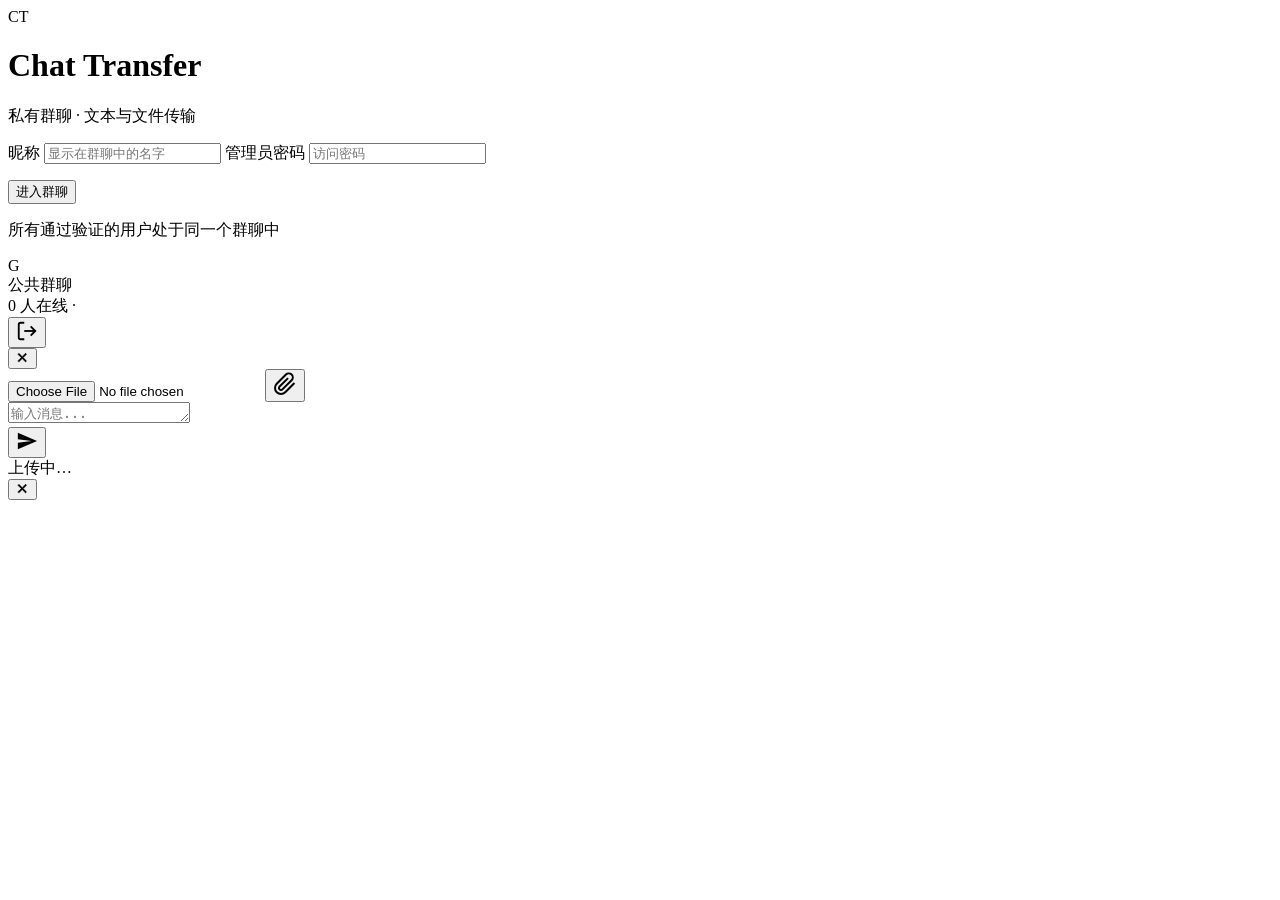
==== static/index.html @ d964d914 "Add Chat Transfer: private group chat and file sharing in Rust. Axum WebSocket chat with password ga" ====
<!DOCTYPE html>
<html lang="zh-CN">
<head>
  <meta charset="UTF-8" />
  <meta name="viewport" content="width=device-width, initial-scale=1, maximum-scale=1, user-scalable=no" />
  <meta name="theme-color" content="#17212b" />
  <title>Chat Transfer</title>
  <link rel="stylesheet" href="/assets/app.css" />
  <link rel="icon" href="data:image/svg+xml,%3Csvg xmlns='http://www.w3.org/2000/svg' viewBox='0 0 64 64'%3E%3Ccircle cx='32' cy='32' r='30' fill='%232AABEE'/%3E%3Cpath d='M18 34l10 6 18-16-22 22-8-6z' fill='white'/%3E%3C/svg%3E" />
</head>
<body>
  <!-- Login -->
  <div id="login-view" class="view login-view">
    <div class="login-card">
      <div class="login-logo">
        <div class="logo-circle">CT</div>
        <h1>Chat Transfer</h1>
        <p class="muted">私有群聊 · 文本与文件传输</p>
      </div>
      <form id="login-form" autocomplete="off">
        <label class="field">
          <span>昵称</span>
          <input id="nickname" type="text" maxlength="24" placeholder="显示在群聊中的名字" required />
        </label>
        <label class="field">
          <span>管理员密码</span>
          <input id="password" type="password" maxlength="256" placeholder="访问密码" required />
        </label>
        <p id="login-error" class="error hidden"></p>
        <button type="submit" class="btn primary block" id="login-btn">进入群聊</button>
      </form>
      <p class="login-hint muted">所有通过验证的用户处于同一个群聊中</p>
    </div>
  </div>

  <!-- Chat -->
  <div id="chat-view" class="view chat-view hidden">
    <header class="chat-header">
      <div class="header-avatar">G</div>
      <div class="header-info">
        <div class="header-title">公共群聊</div>
        <div class="header-sub"><span id="online-count">0</span> 人在线 · <span id="my-name"></span></div>
      </div>
      <button id="logout-btn" class="icon-btn" title="退出" aria-label="退出">
        <svg width="22" height="22" viewBox="0 0 24 24" fill="none" stroke="currentColor" stroke-width="2">
          <path d="M9 21H5a2 2 0 0 1-2-2V5a2 2 0 0 1 2-2h4"/>
          <polyline points="16 17 21 12 16 7"/>
          <line x1="21" y1="12" x2="9" y2="12"/>
        </svg>
      </button>
    </header>

    <main id="messages" class="messages" aria-live="polite"></main>

    <div id="preview-bar" class="preview-bar hidden">
      <div id="preview-label" class="preview-label"></div>
      <button type="button" id="preview-cancel" class="icon-btn" aria-label="取消">✕</button>
    </div>

    <footer class="composer">
      <input type="file" id="file-input" class="hidden" />
      <button type="button" id="attach-btn" class="icon-btn attach" title="发送文件" aria-label="发送文件">
        <svg width="24" height="24" viewBox="0 0 24 24" fill="none" stroke="currentColor" stroke-width="2">
          <path d="M21.44 11.05l-9.19 9.19a6 6 0 0 1-8.49-8.49l9.19-9.19a4 4 0 0 1 5.66 5.66l-9.2 9.19a2 2 0 0 1-2.83-2.83l8.49-8.48"/>
        </svg>
      </button>
      <div class="composer-input-wrap">
        <textarea id="message-input" rows="1" placeholder="输入消息..." maxlength="4000"></textarea>
      </div>
      <button type="button" id="send-btn" class="send-btn" title="发送" aria-label="发送">
        <svg width="22" height="22" viewBox="0 0 24 24" fill="currentColor">
          <path d="M2.01 21L23 12 2.01 3 2 10l15 2-15 2z"/>
        </svg>
      </button>
    </footer>

    <div id="upload-progress" class="upload-progress hidden">
      <div class="upload-progress-bar" id="upload-bar"></div>
      <span id="upload-text">上传中…</span>
    </div>
  </div>

  <!-- Lightbox for image/video -->
  <div id="lightbox" class="lightbox hidden" role="dialog" aria-modal="true">
    <button type="button" class="lightbox-close" id="lightbox-close" aria-label="关闭">✕</button>
    <div id="lightbox-body" class="lightbox-body"></div>
  </div>

  <script src="/assets/app.js" defer></script>
</body>
</html>
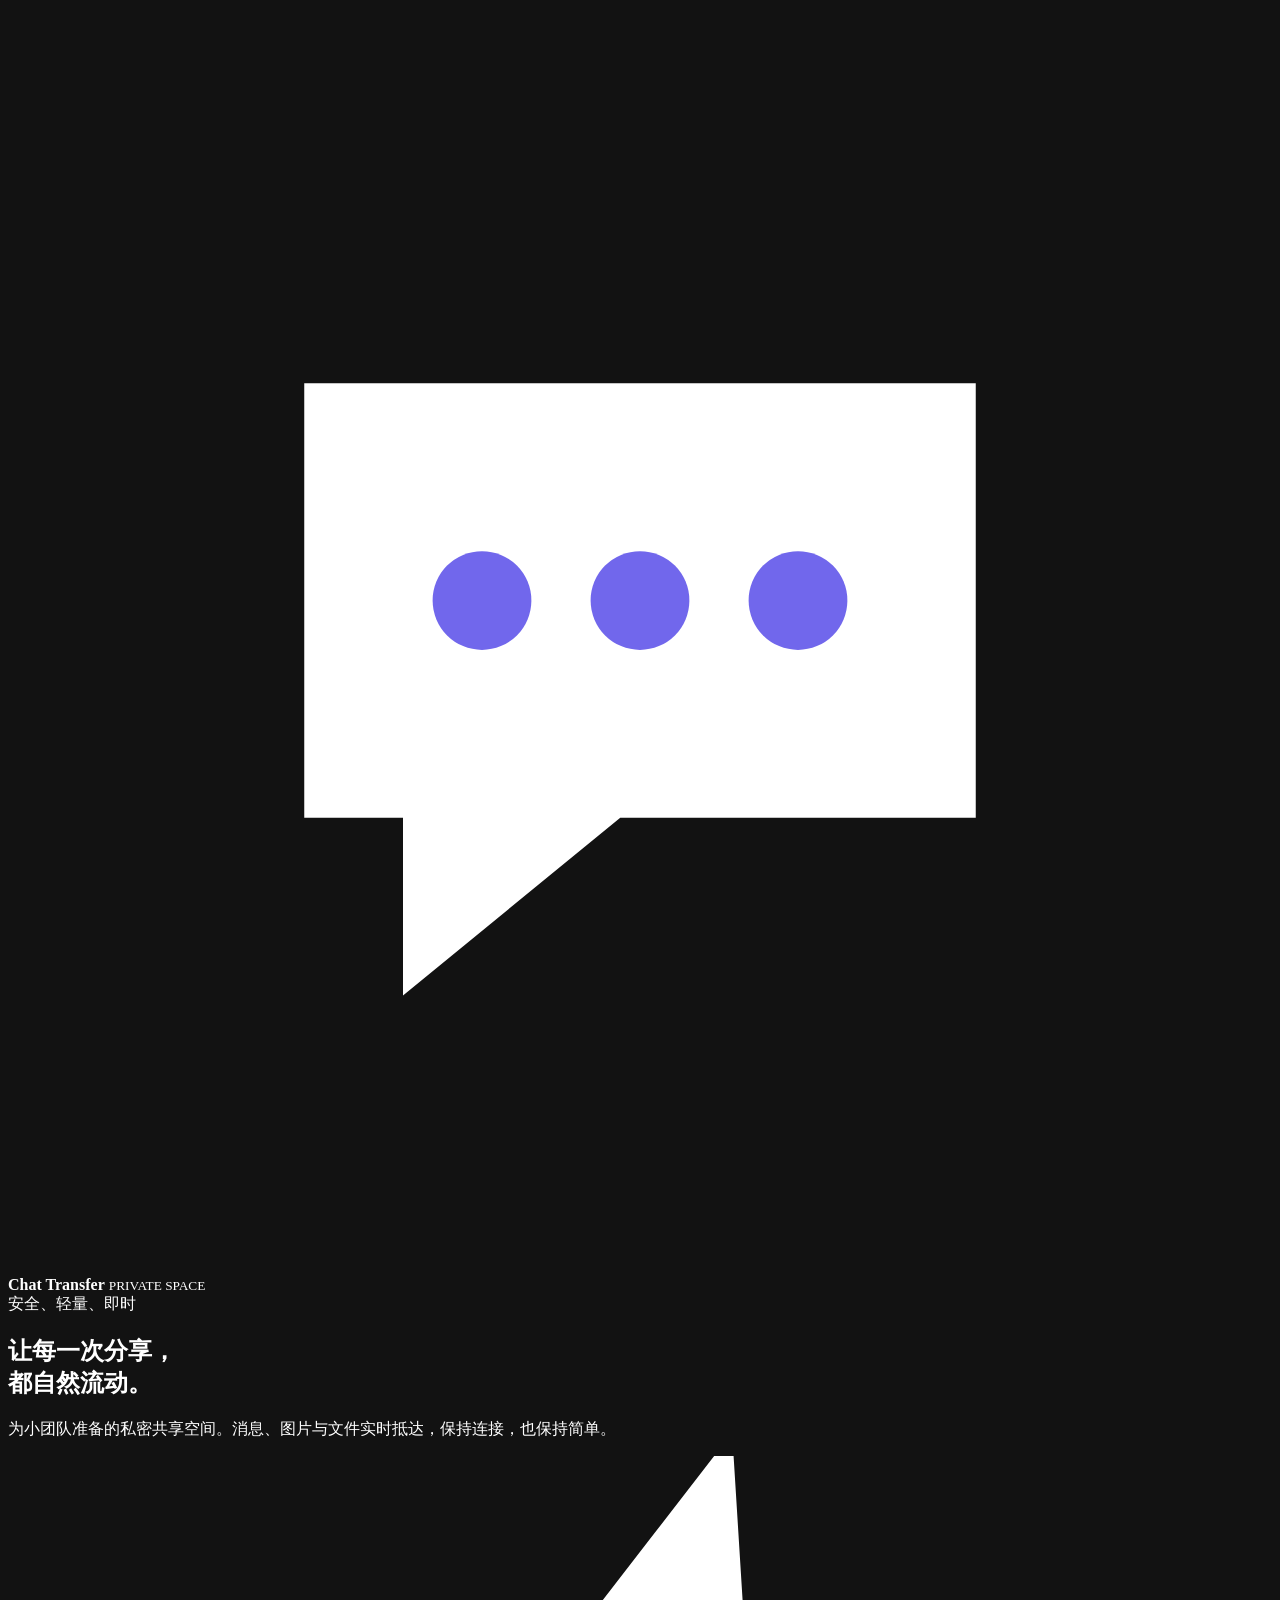
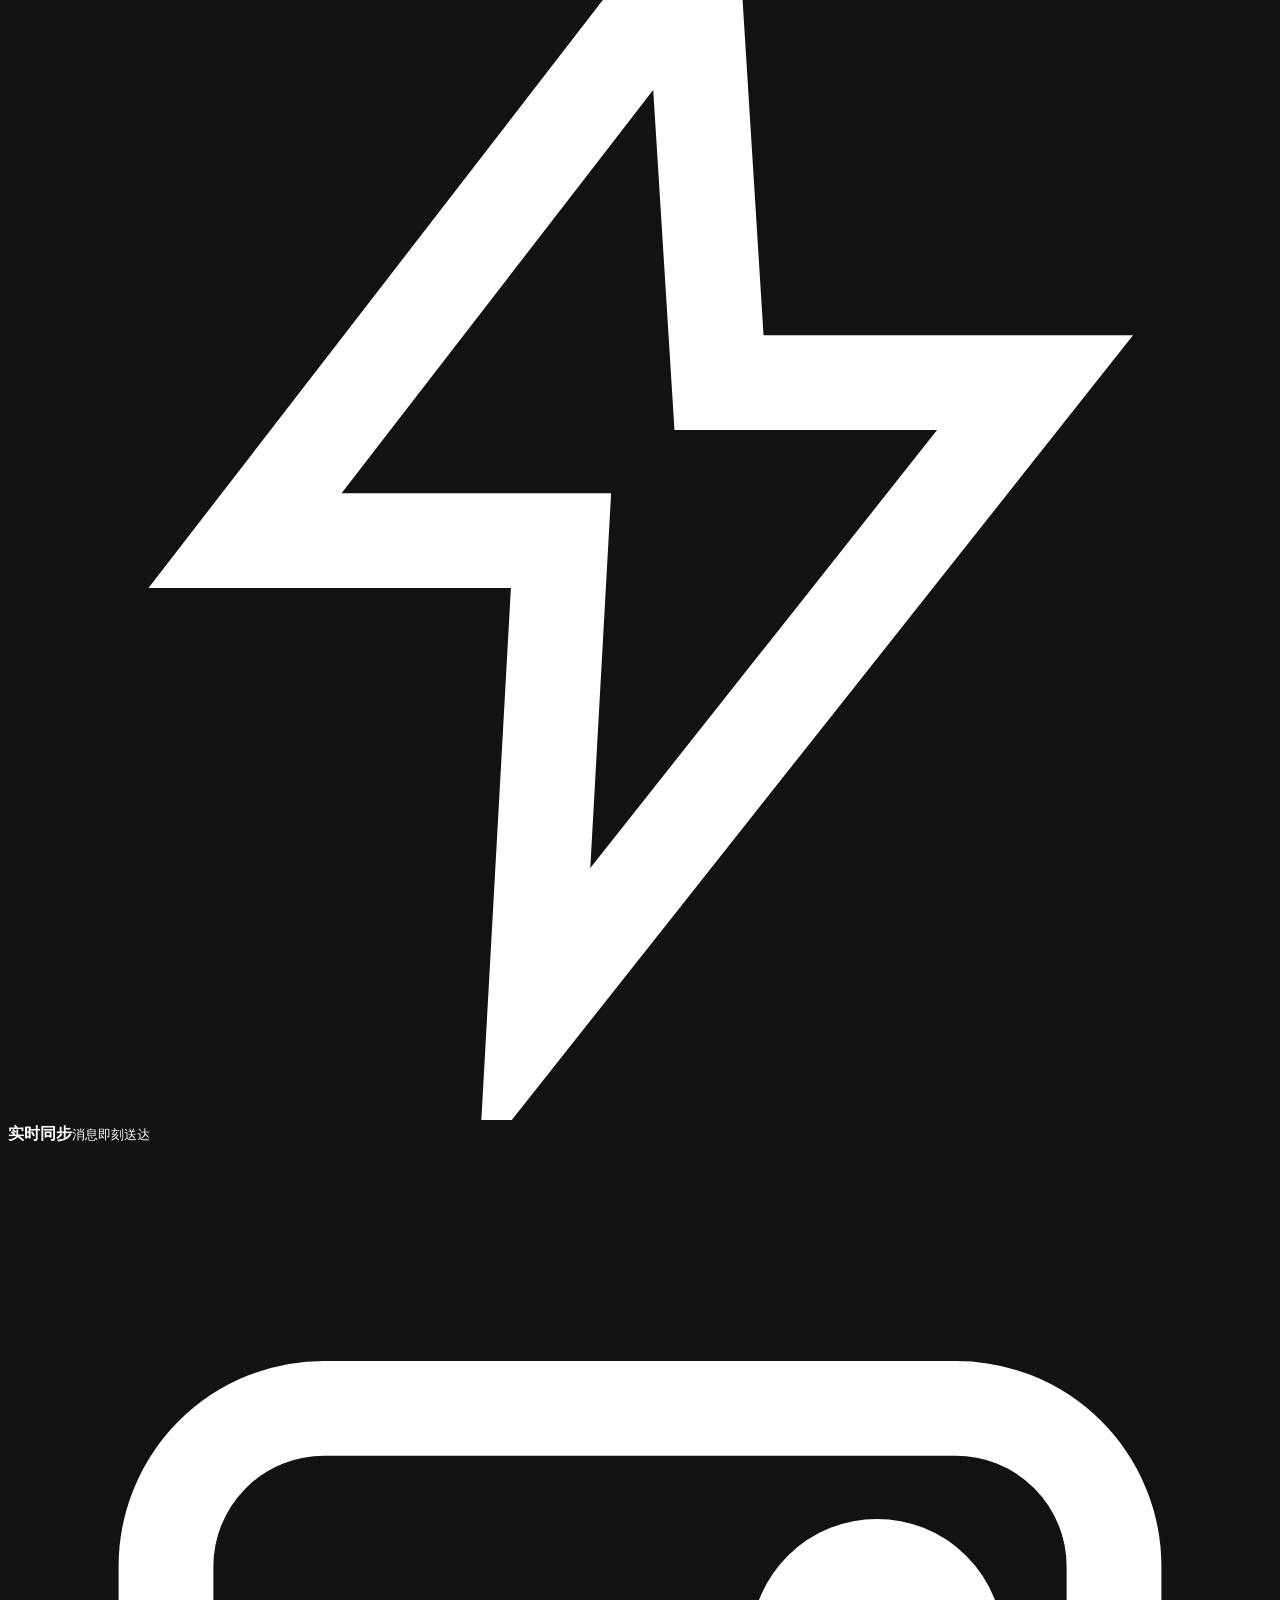
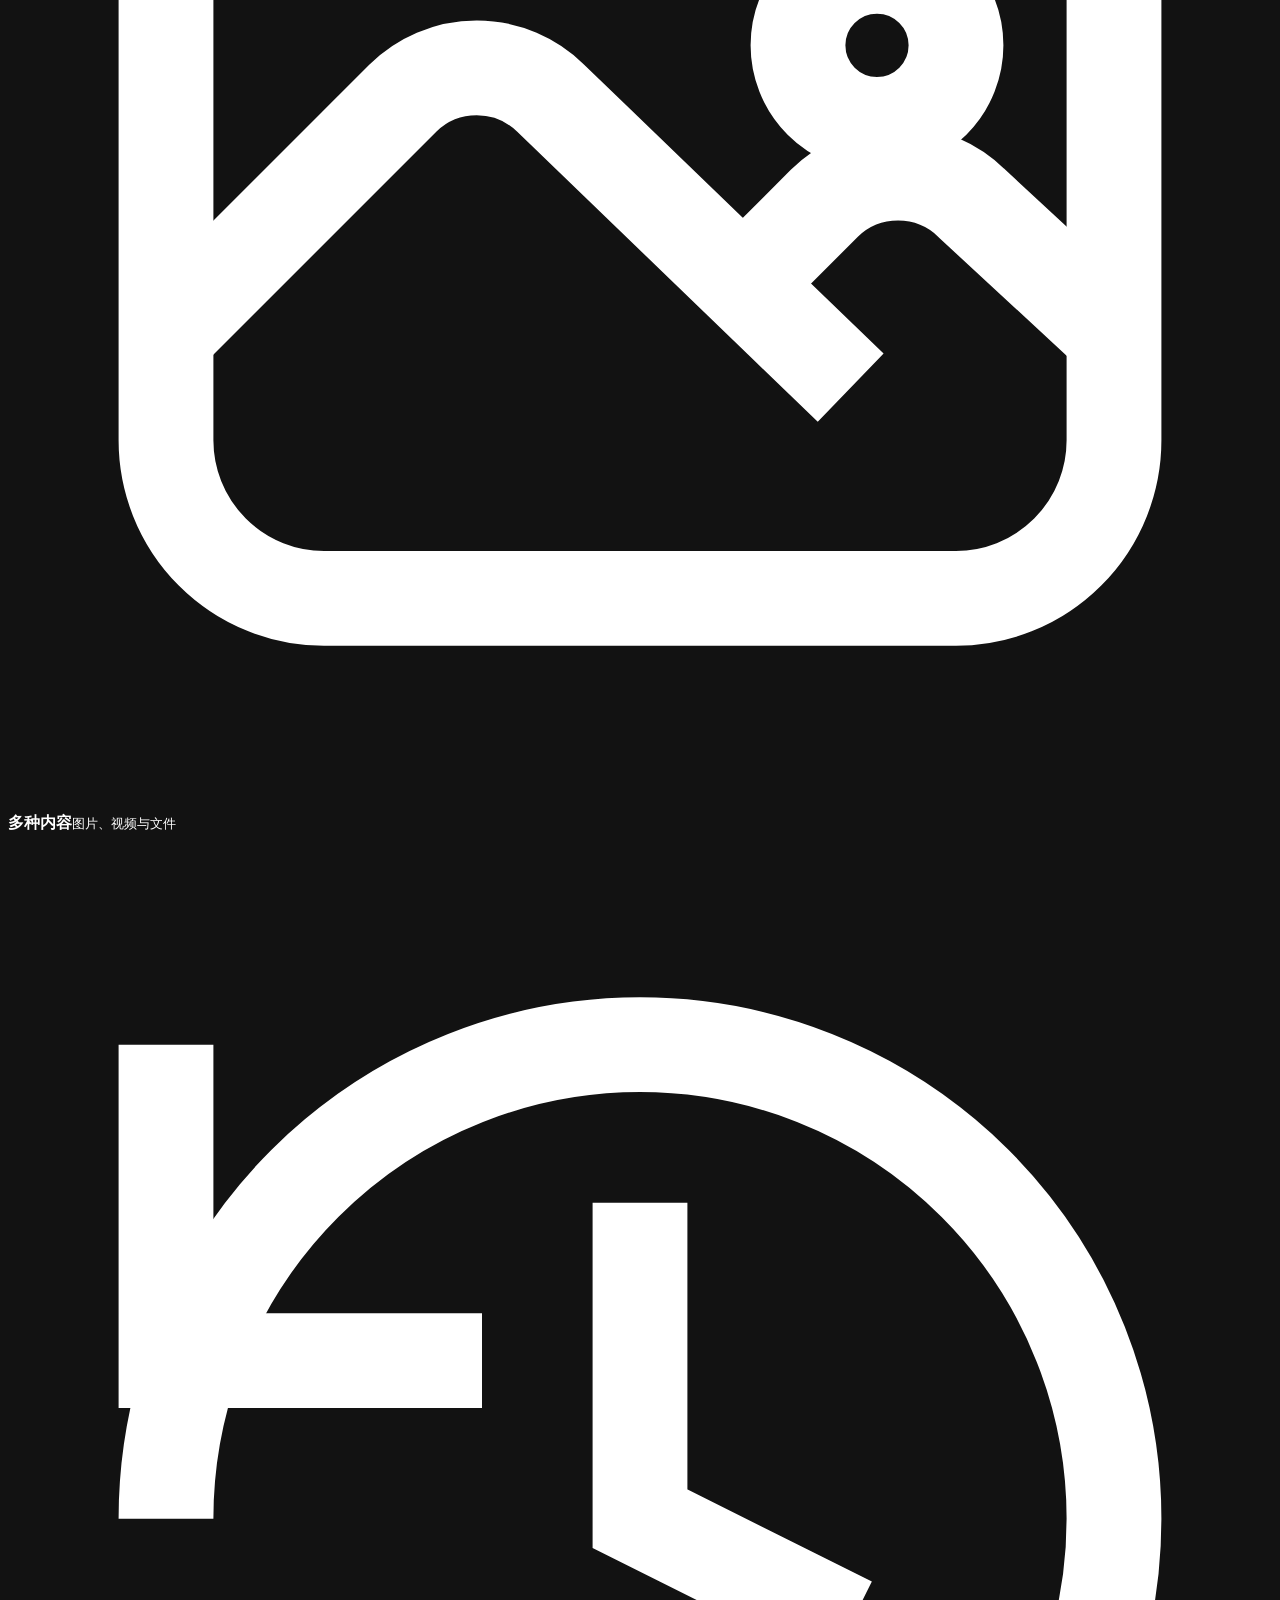
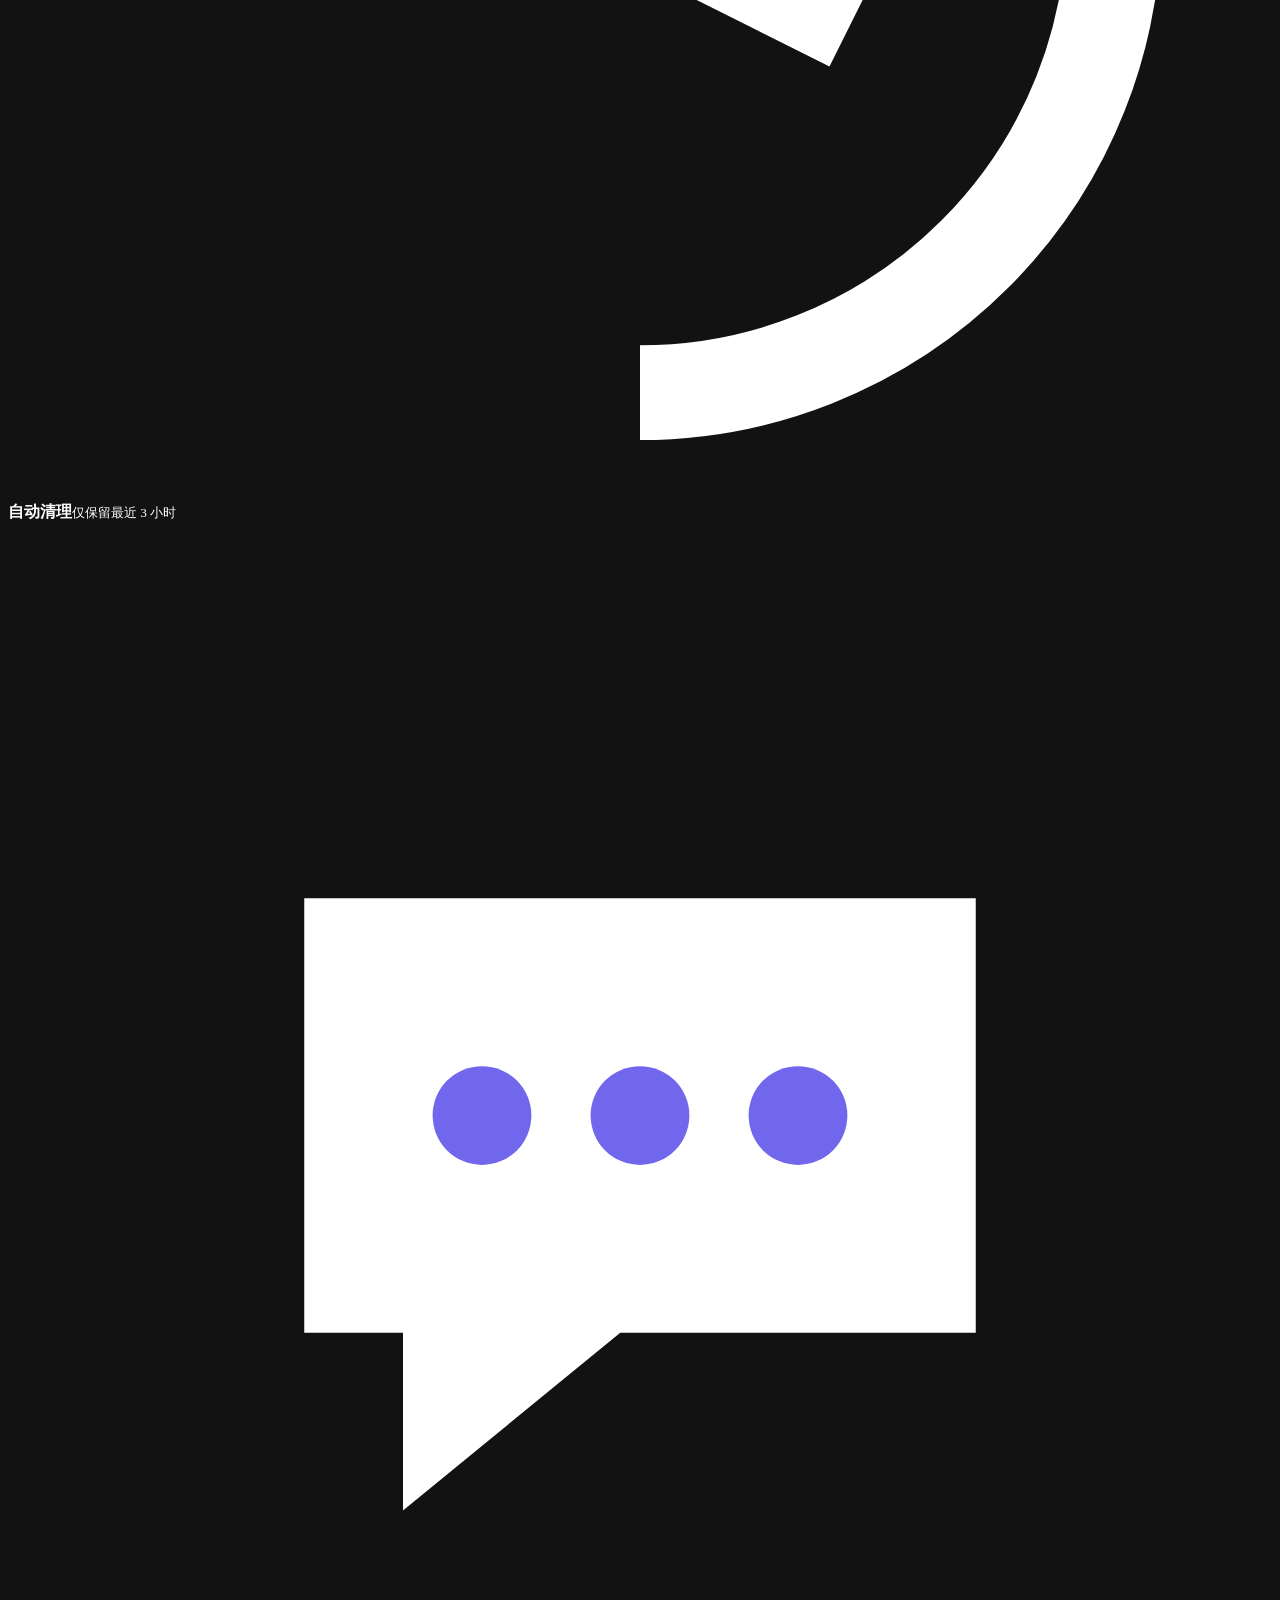
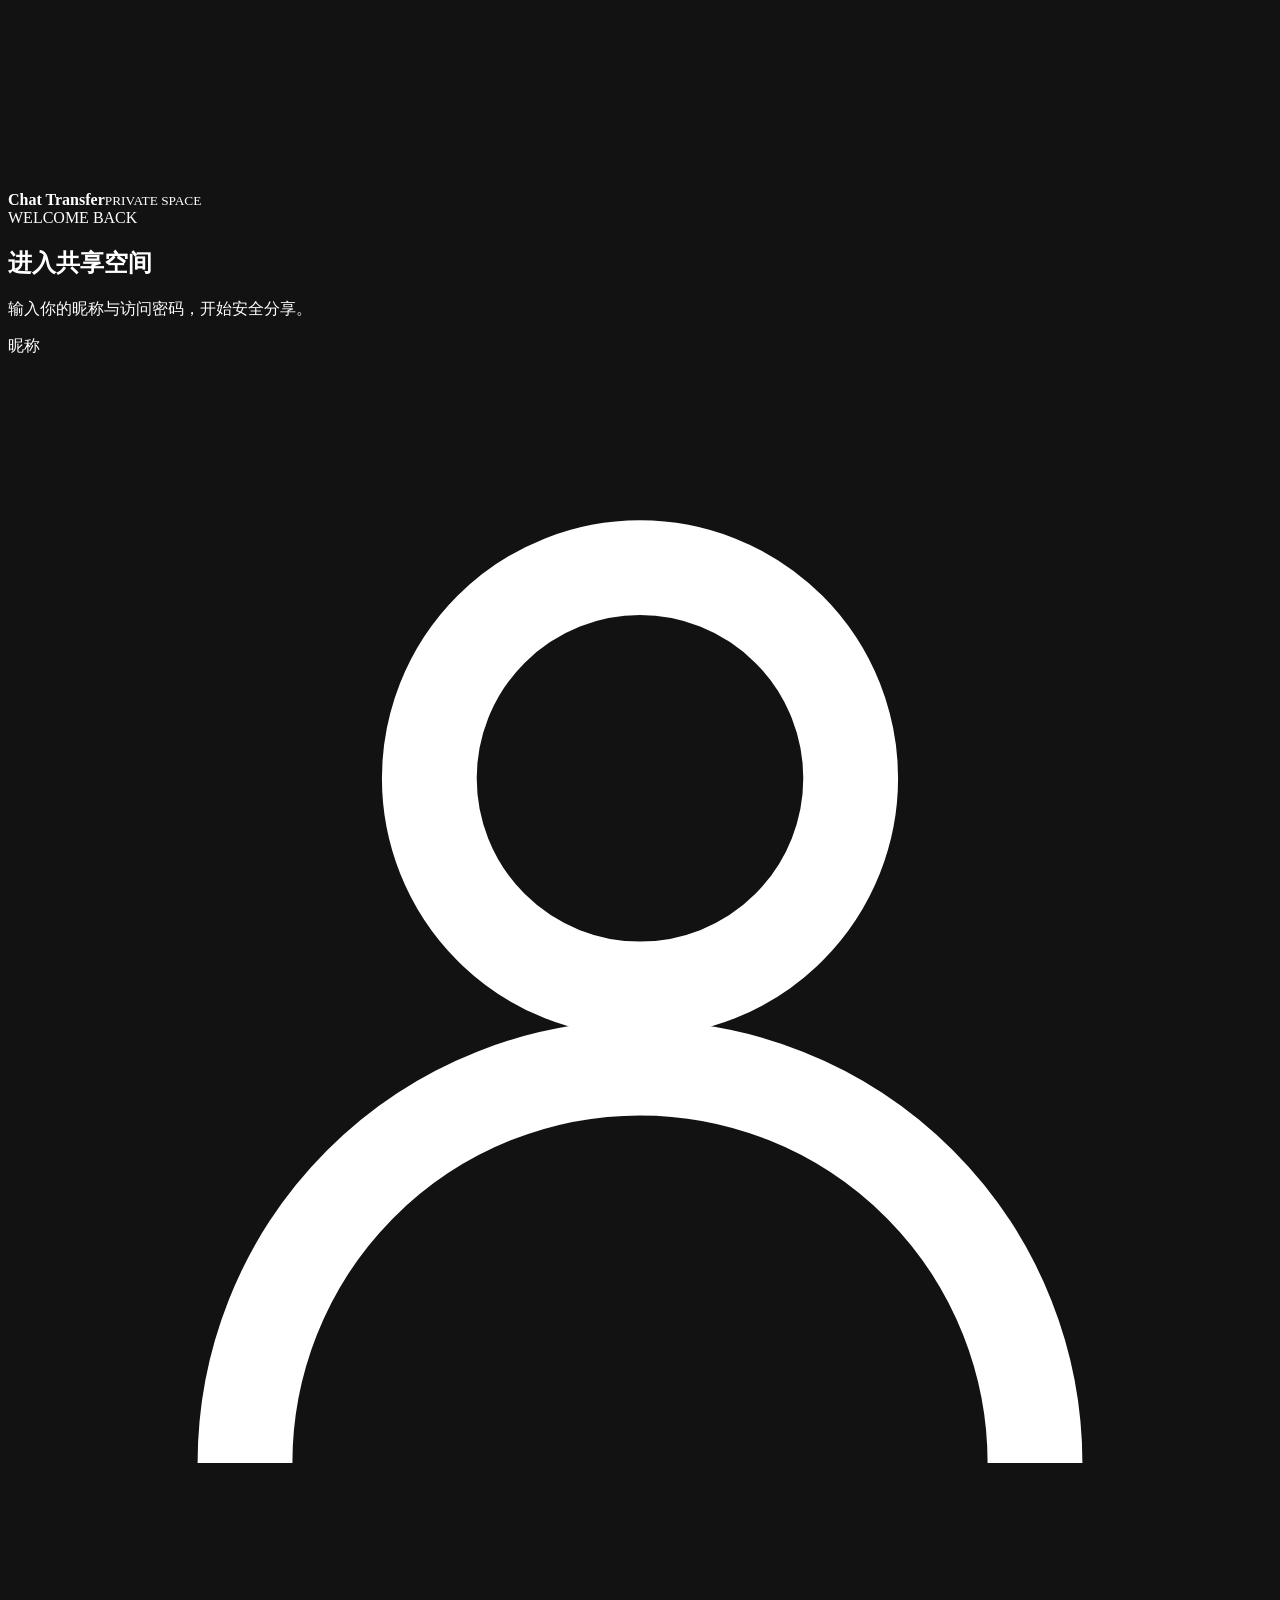
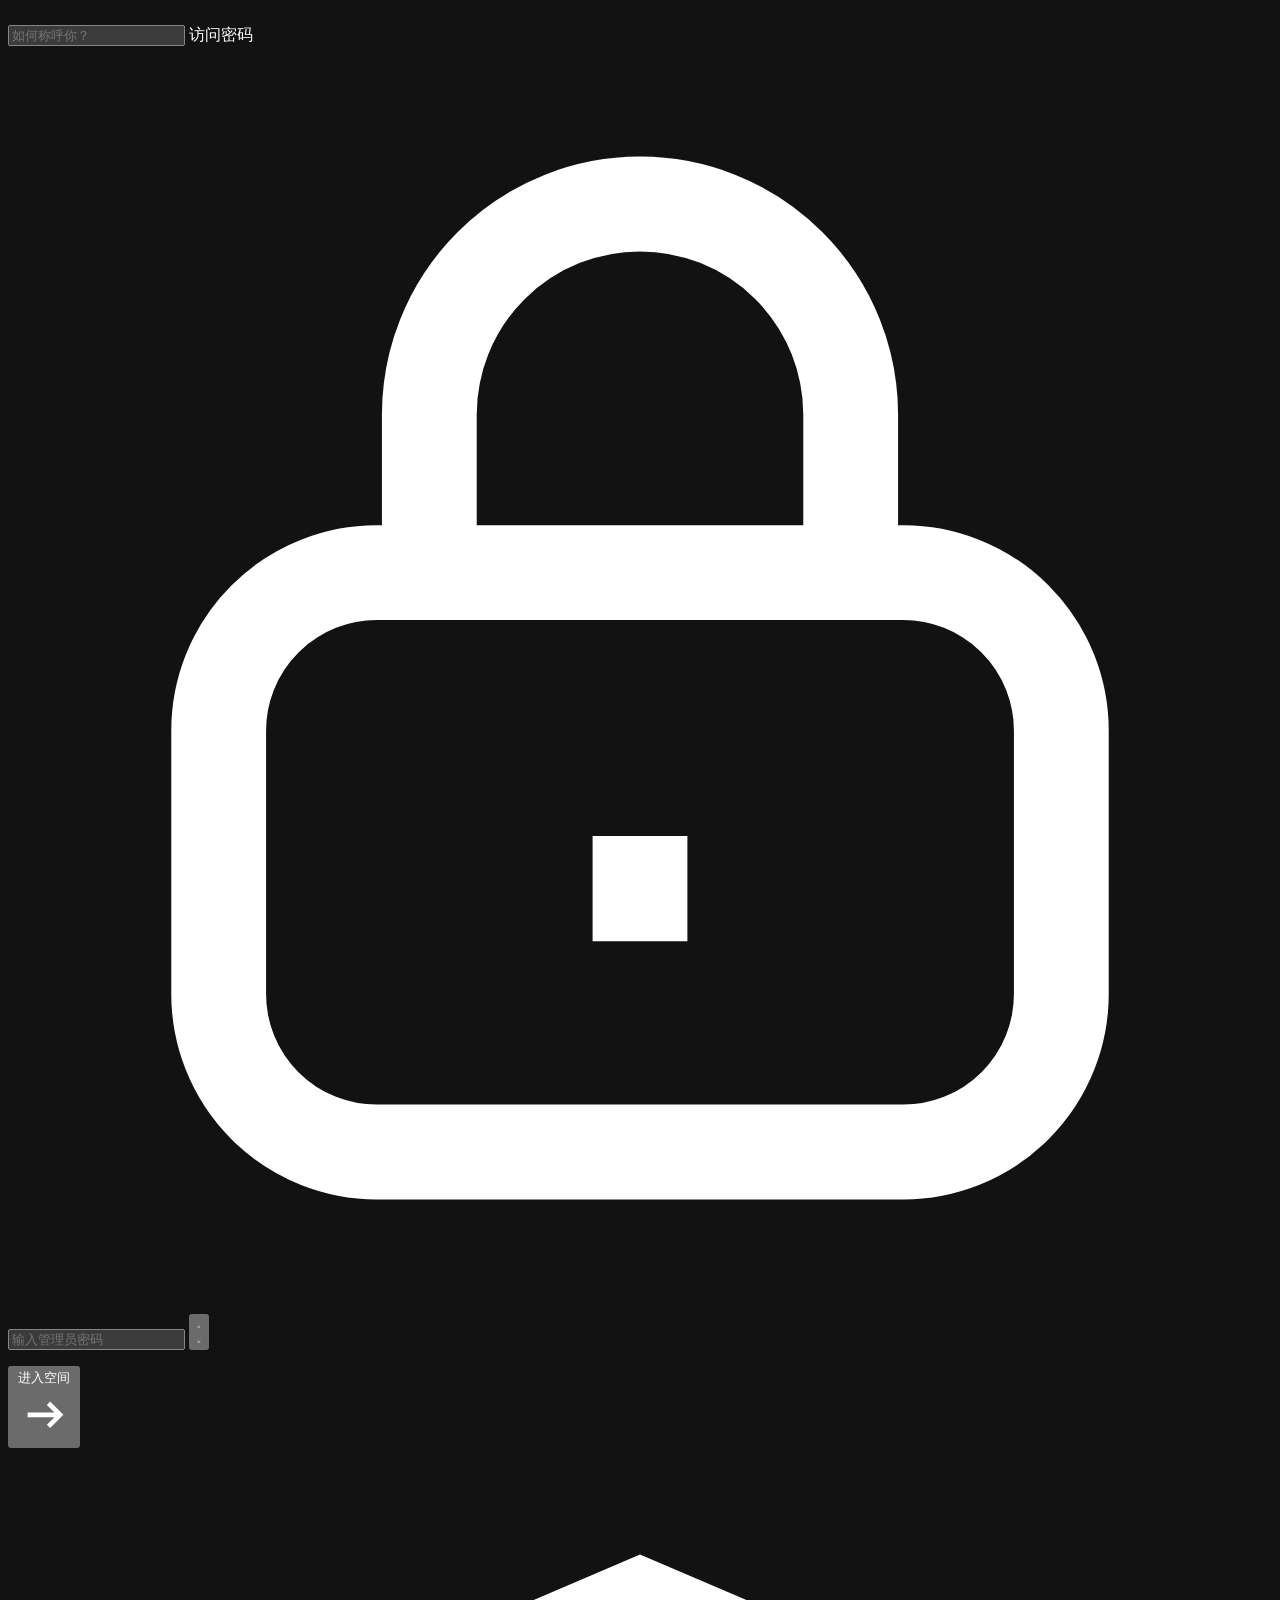
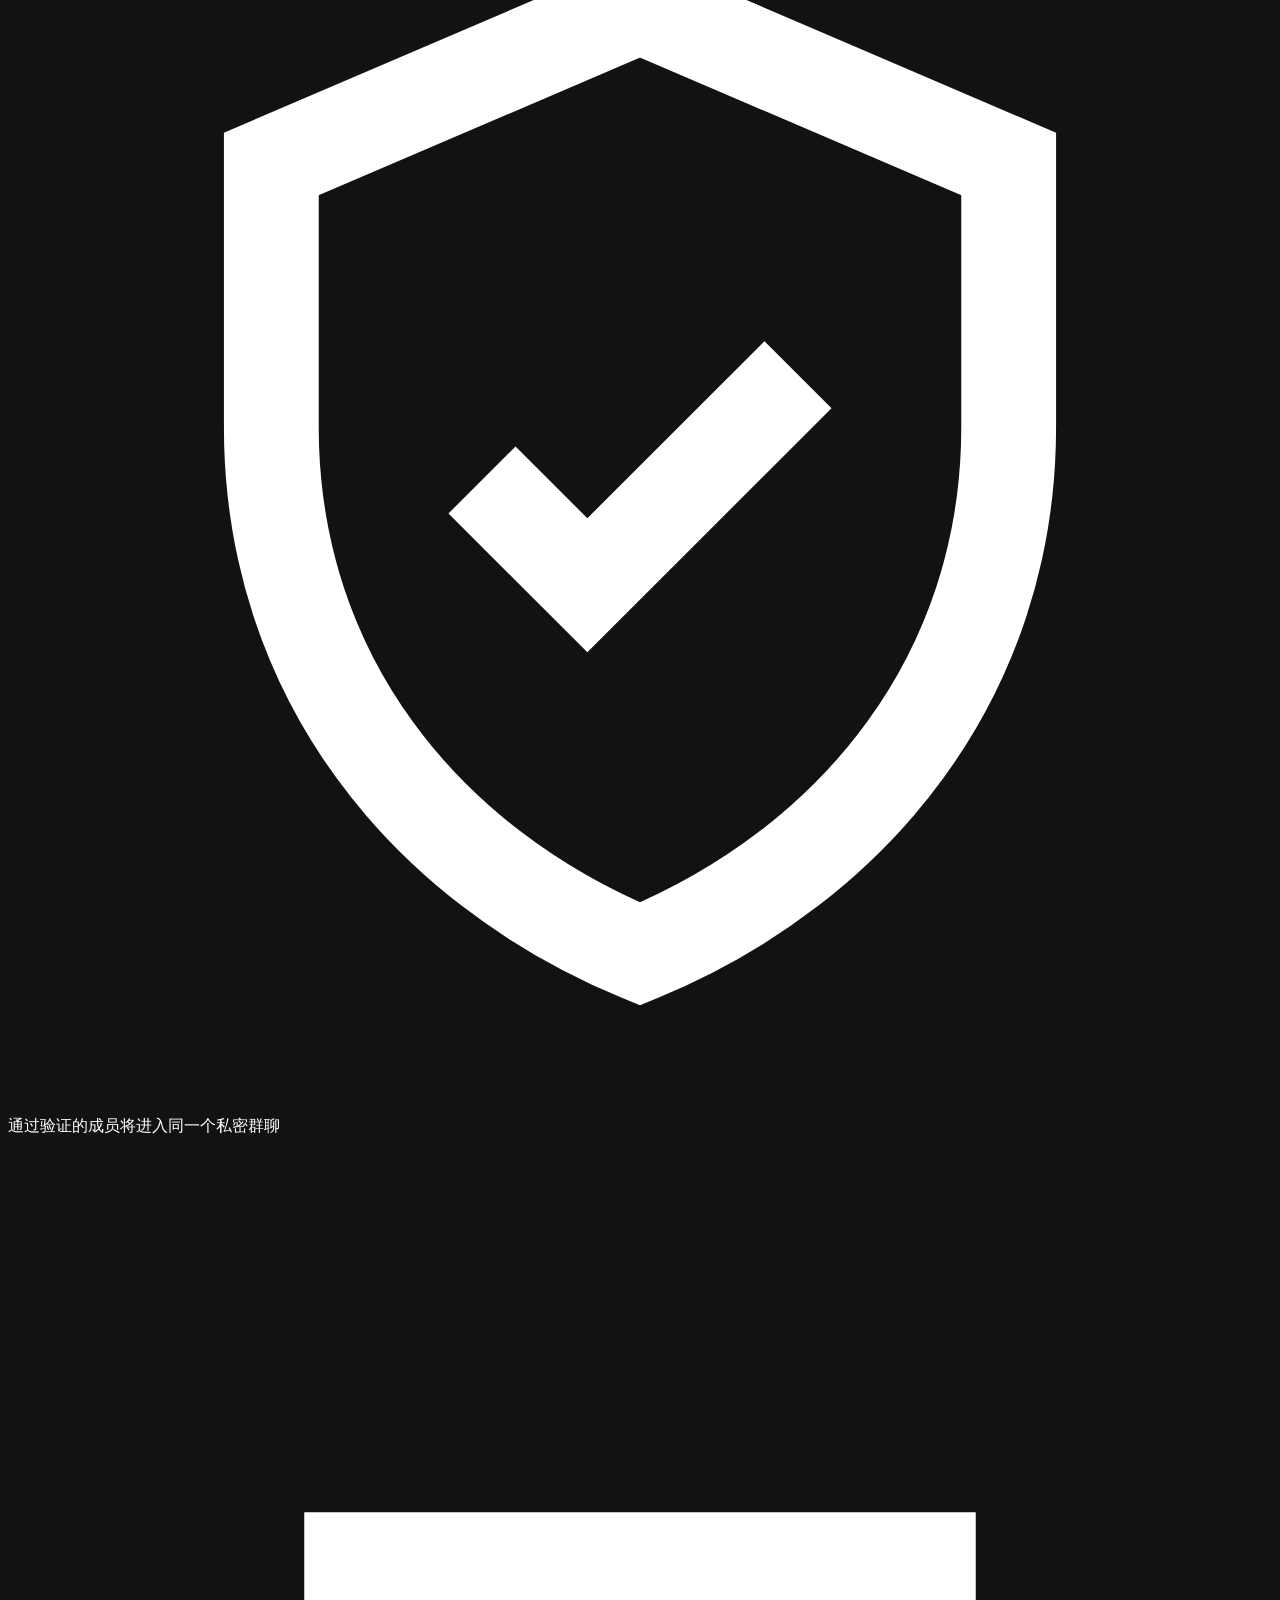
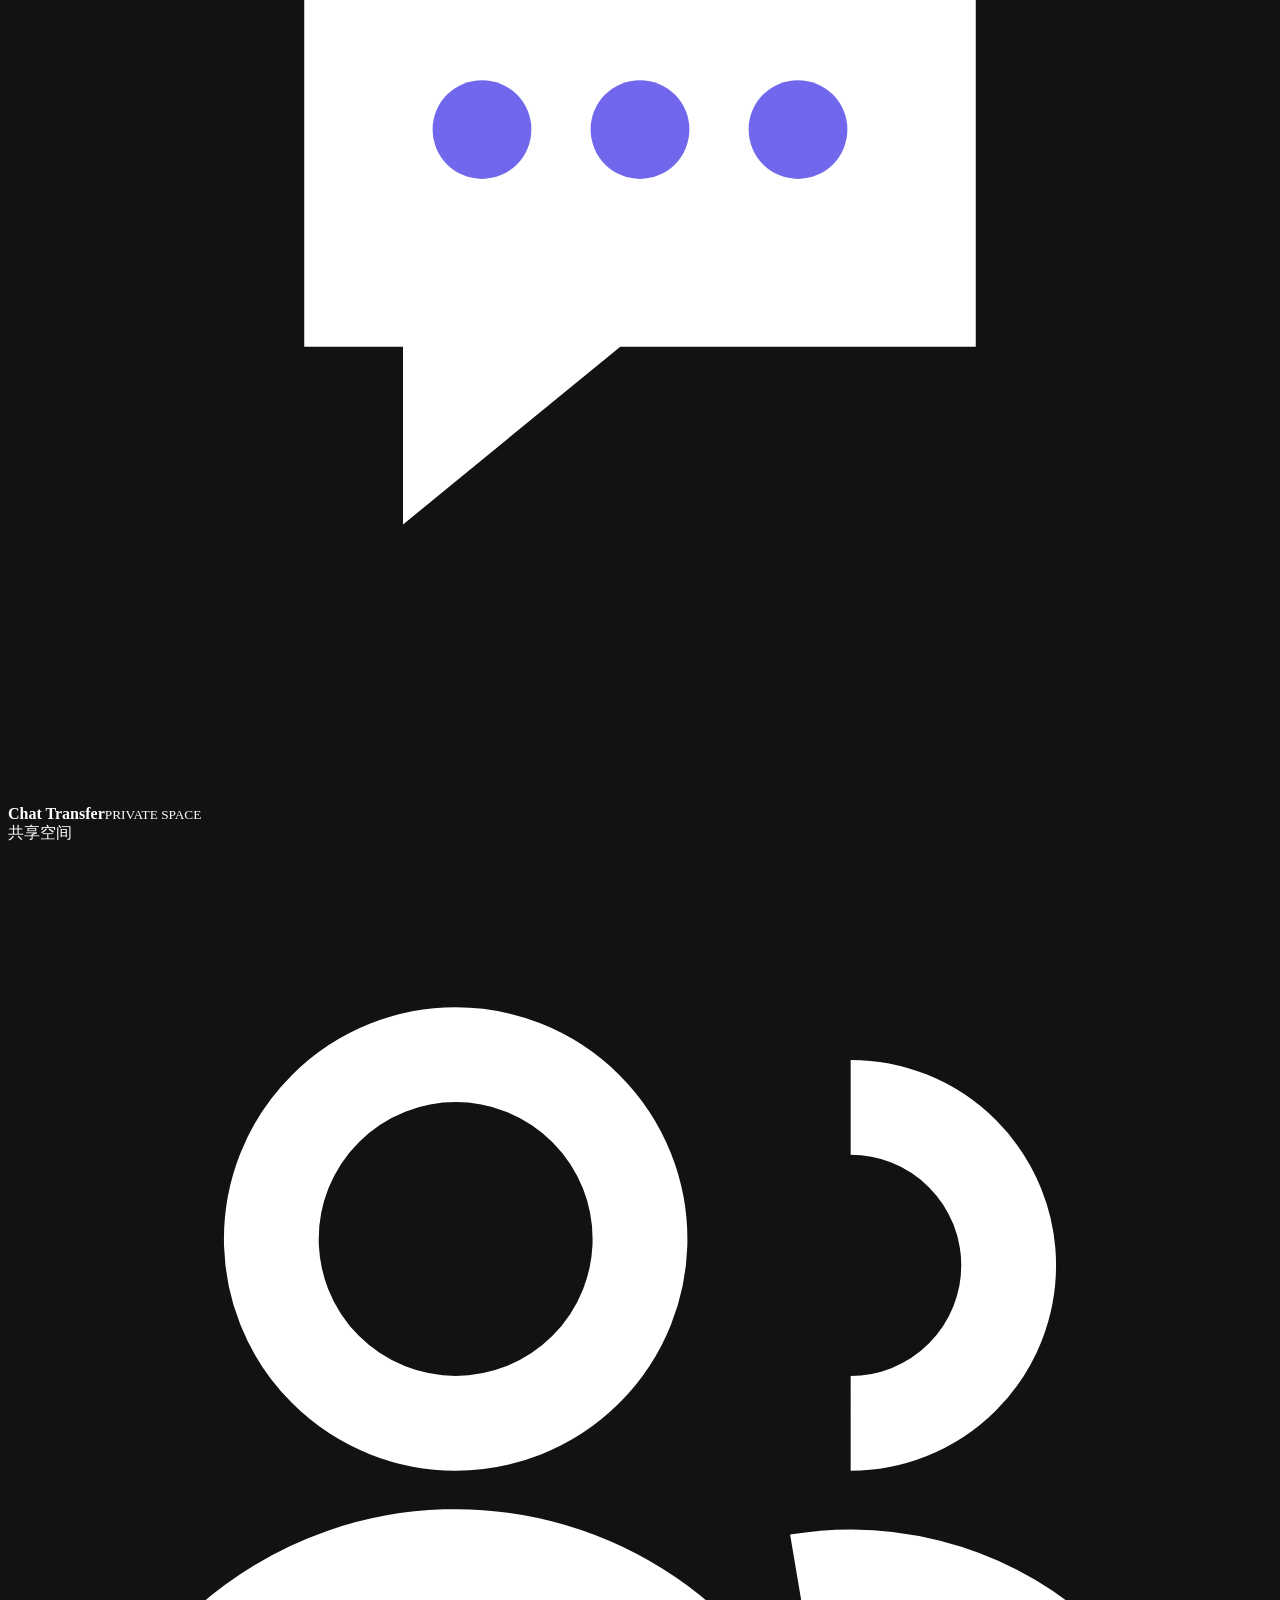
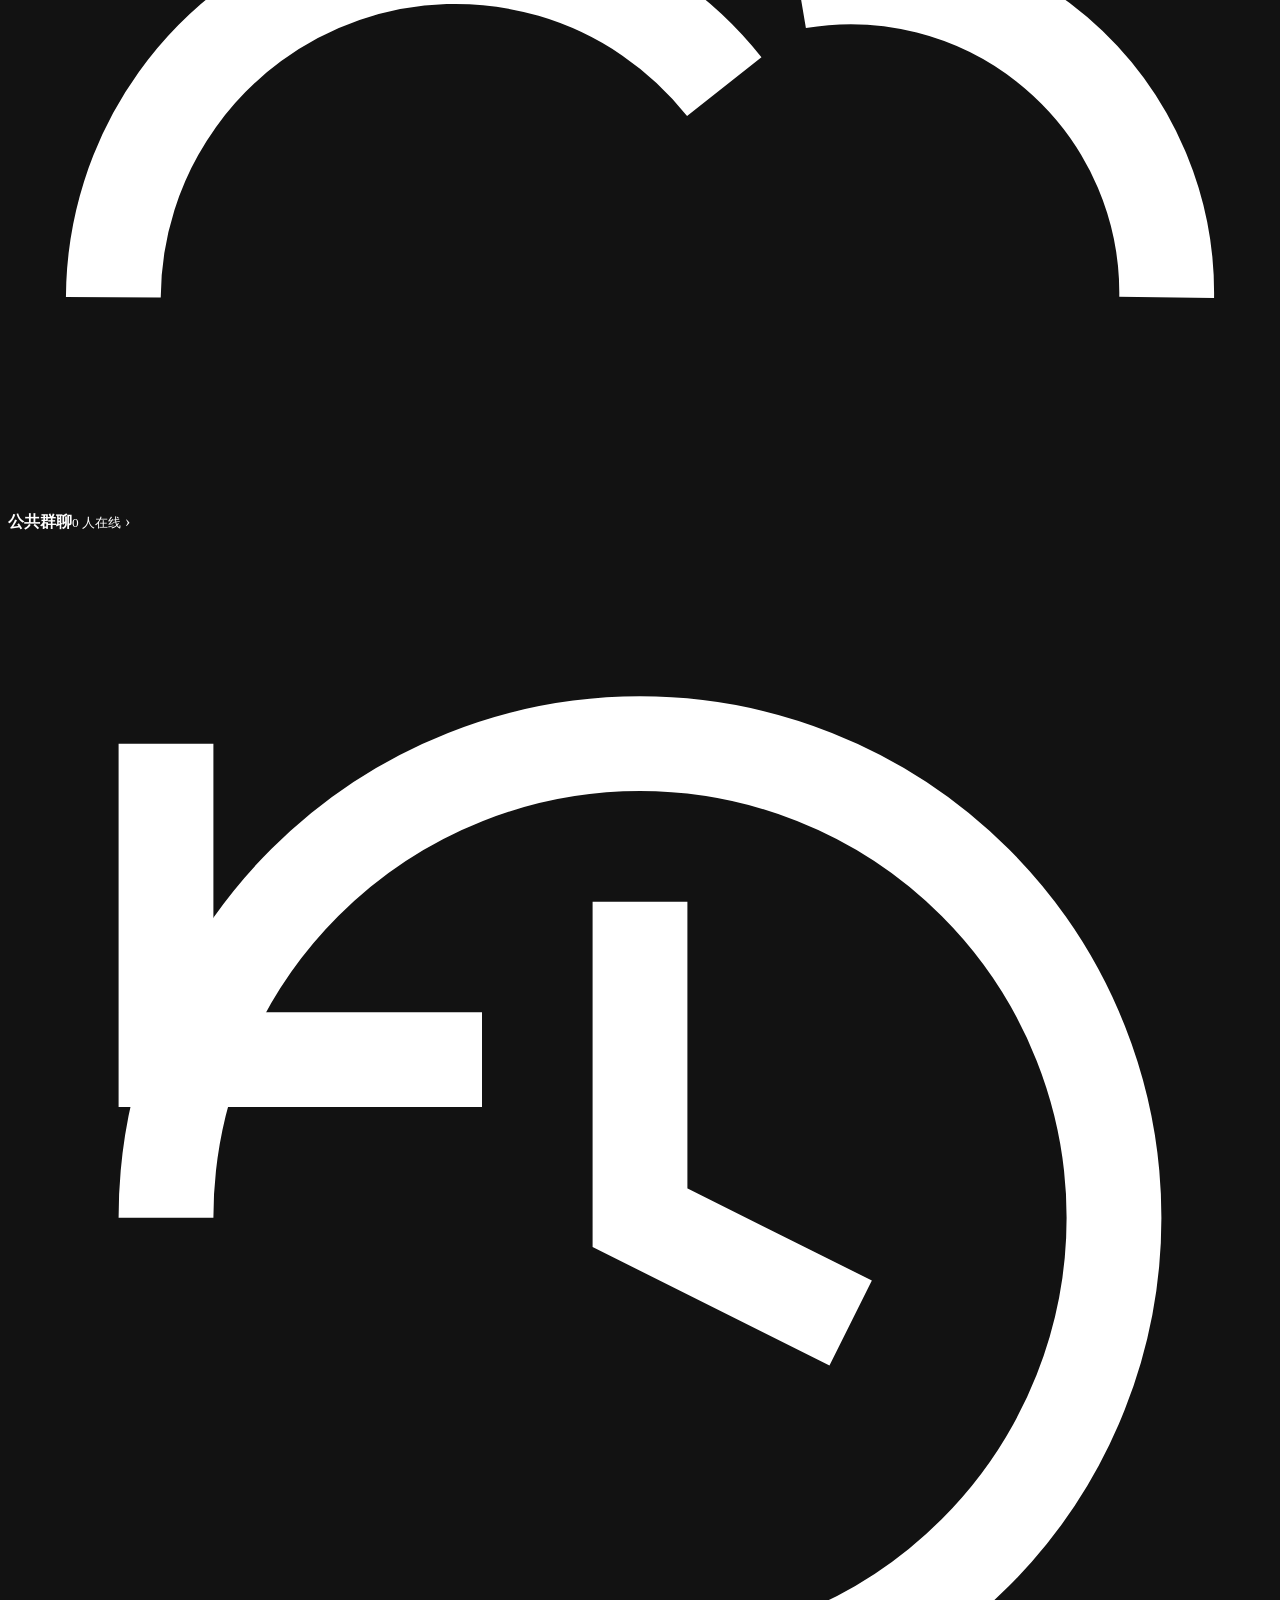
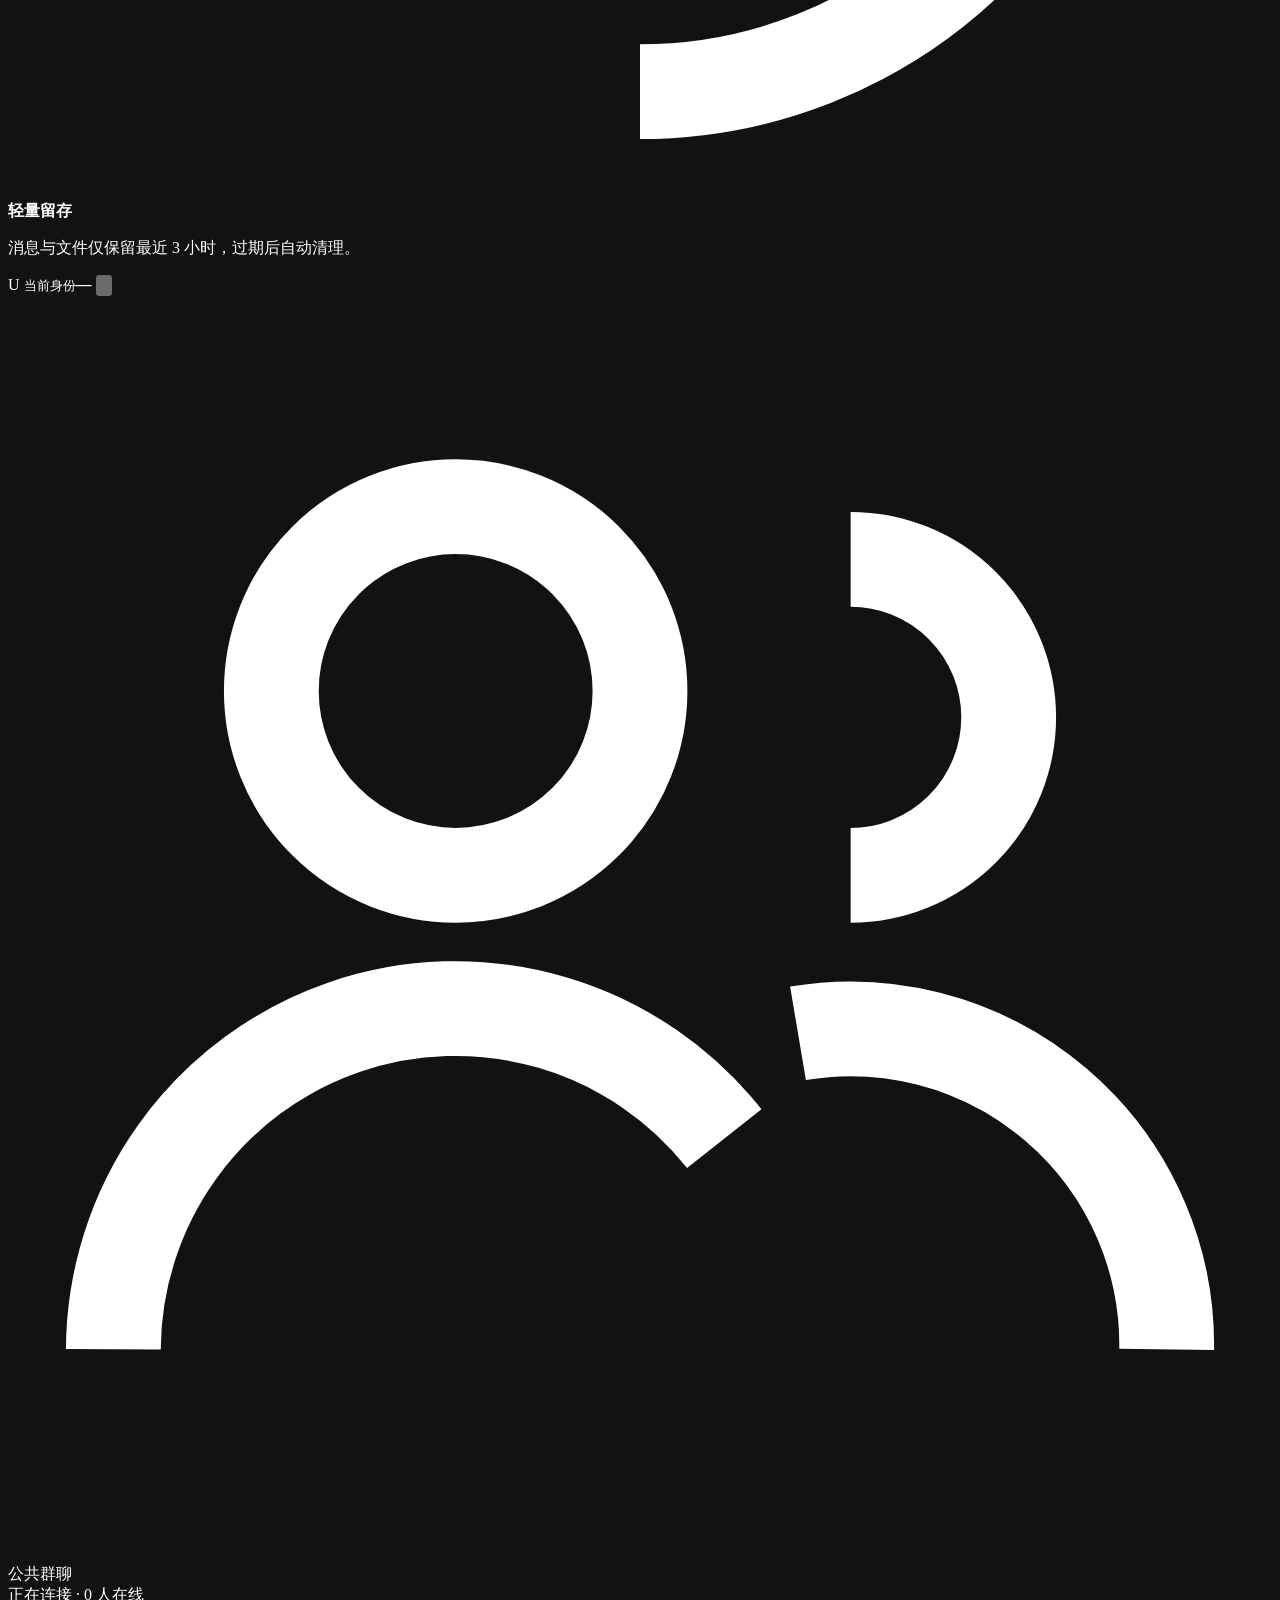
==== commit 11569081: "fix: UI优化" ====
--- a/static/index.html
+++ b/static/index.html
@@ -2,89 +2,312 @@
 <html lang="zh-CN">
 <head>
   <meta charset="UTF-8" />
-  <meta name="viewport" content="width=device-width, initial-scale=1, maximum-scale=1, user-scalable=no" />
-  <meta name="theme-color" content="#17212b" />
-  <title>Chat Transfer</title>
+  <meta name="viewport" content="width=device-width, initial-scale=1, viewport-fit=cover" />
+  <meta name="theme-color" content="#080c14" />
+  <meta name="color-scheme" content="dark" />
+  <title>Chat Transfer · 私密共享空间</title>
   <link rel="stylesheet" href="/assets/app.css" />
-  <link rel="icon" href="data:image/svg+xml,%3Csvg xmlns='http://www.w3.org/2000/svg' viewBox='0 0 64 64'%3E%3Ccircle cx='32' cy='32' r='30' fill='%232AABEE'/%3E%3Cpath d='M18 34l10 6 18-16-22 22-8-6z' fill='white'/%3E%3C/svg%3E" />
+  <link rel="icon" href="data:image/svg+xml,%3Csvg xmlns='http://www.w3.org/2000/svg' viewBox='0 0 64 64'%3E%3Cdefs%3E%3ClinearGradient id='g' x1='0' y1='0' x2='1' y2='1'%3E%3Cstop stop-color='%238b7cff'/%3E%3Cstop offset='1' stop-color='%2347c8ff'/%3E%3C/linearGradient%3E%3C/defs%3E%3Crect x='4' y='4' width='56' height='56' rx='18' fill='url(%23g)'/%3E%3Cpath d='M19 22h26v16H31l-8 7v-7h-4z' fill='white' fill-opacity='.96'/%3E%3C/svg%3E" />
 </head>
 <body>
+  <div class="ambient" aria-hidden="true">
+    <span class="ambient-orb orb-one"></span>
+    <span class="ambient-orb orb-two"></span>
+    <span class="ambient-orb orb-three"></span>
+    <span class="ambient-grid"></span>
+  </div>
+
   <!-- Login -->
   <div id="login-view" class="view login-view">
-    <div class="login-card">
-      <div class="login-logo">
-        <div class="logo-circle">CT</div>
-        <h1>Chat Transfer</h1>
-        <p class="muted">私有群聊 · 文本与文件传输</p>
-      </div>
-      <form id="login-form" autocomplete="off">
-        <label class="field">
-          <span>昵称</span>
-          <input id="nickname" type="text" maxlength="24" placeholder="显示在群聊中的名字" required />
-        </label>
-        <label class="field">
-          <span>管理员密码</span>
-          <input id="password" type="password" maxlength="256" placeholder="访问密码" required />
-        </label>
-        <p id="login-error" class="error hidden"></p>
-        <button type="submit" class="btn primary block" id="login-btn">进入群聊</button>
-      </form>
-      <p class="login-hint muted">所有通过验证的用户处于同一个群聊中</p>
+    <main class="login-shell">
+      <section class="login-story" aria-label="产品介绍">
+        <div class="brand brand-large">
+          <span class="brand-mark" aria-hidden="true">
+            <svg viewBox="0 0 32 32" fill="none">
+              <path d="M7.5 9.5h17v11h-9l-5.5 4.5v-4.5H7.5v-11Z" fill="currentColor" />
+              <circle cx="12" cy="15" r="1.25" fill="#7167ec" />
+              <circle cx="16" cy="15" r="1.25" fill="#7167ec" />
+              <circle cx="20" cy="15" r="1.25" fill="#7167ec" />
+            </svg>
+          </span>
+          <span class="brand-copy">
+            <strong>Chat Transfer</strong>
+            <small>PRIVATE SPACE</small>
+          </span>
+        </div>
+
+        <div class="story-copy">
+          <span class="eyebrow"><i></i> 安全、轻量、即时</span>
+          <h1>让每一次分享，<br /><span>都自然流动。</span></h1>
+          <p>为小团队准备的私密共享空间。消息、图片与文件实时抵达，保持连接，也保持简单。</p>
+        </div>
+
+        <div class="feature-grid" aria-label="核心特性">
+          <article class="feature-card">
+            <span class="feature-icon">
+              <svg viewBox="0 0 24 24" fill="none" stroke="currentColor" stroke-width="1.8" aria-hidden="true">
+                <path d="M13 2 4.5 13h6L10 22l9.5-12h-6L13 2Z" />
+              </svg>
+            </span>
+            <div><strong>实时同步</strong><small>消息即刻送达</small></div>
+          </article>
+          <article class="feature-card">
+            <span class="feature-icon">
+              <svg viewBox="0 0 24 24" fill="none" stroke="currentColor" stroke-width="1.8" aria-hidden="true">
+                <rect x="3" y="5" width="18" height="15" rx="3" />
+                <path d="m3 15 4.5-4.5a2 2 0 0 1 2.8 0L16 16m-2-2 1.5-1.5a2 2 0 0 1 2.8 0L21 15" />
+                <circle cx="16.5" cy="9.5" r="1.5" />
+              </svg>
+            </span>
+            <div><strong>多种内容</strong><small>图片、视频与文件</small></div>
+          </article>
+          <article class="feature-card">
+            <span class="feature-icon">
+              <svg viewBox="0 0 24 24" fill="none" stroke="currentColor" stroke-width="1.8" aria-hidden="true">
+                <path d="M12 22a9 9 0 1 0-9-9" />
+                <path d="M3 4v6h6M12 7v6l4 2" />
+              </svg>
+            </span>
+            <div><strong>自动清理</strong><small>仅保留最近 3 小时</small></div>
+          </article>
+        </div>
+      </section>
+
+      <section class="login-card" aria-labelledby="login-title">
+        <div class="mobile-brand brand">
+          <span class="brand-mark" aria-hidden="true">
+            <svg viewBox="0 0 32 32" fill="none">
+              <path d="M7.5 9.5h17v11h-9l-5.5 4.5v-4.5H7.5v-11Z" fill="currentColor" />
+              <circle cx="12" cy="15" r="1.25" fill="#7167ec" />
+              <circle cx="16" cy="15" r="1.25" fill="#7167ec" />
+              <circle cx="20" cy="15" r="1.25" fill="#7167ec" />
+            </svg>
+          </span>
+          <span class="brand-copy"><strong>Chat Transfer</strong><small>PRIVATE SPACE</small></span>
+        </div>
+
+        <header class="login-heading">
+          <span class="section-kicker">WELCOME BACK</span>
+          <h2 id="login-title">进入共享空间</h2>
+          <p>输入你的昵称与访问密码，开始安全分享。</p>
+        </header>
+
+        <form id="login-form" autocomplete="on" novalidate>
+          <label class="field" for="nickname">
+            <span class="field-label">昵称</span>
+            <span class="input-shell">
+              <svg viewBox="0 0 24 24" fill="none" stroke="currentColor" stroke-width="1.8" aria-hidden="true">
+                <circle cx="12" cy="8" r="4" />
+                <path d="M4.5 21a7.5 7.5 0 0 1 15 0" />
+              </svg>
+              <input id="nickname" name="nickname" type="text" maxlength="24" autocomplete="nickname" placeholder="如何称呼你？" required />
+            </span>
+          </label>
+
+          <label class="field" for="password">
+            <span class="field-label">访问密码</span>
+            <span class="input-shell">
+              <svg viewBox="0 0 24 24" fill="none" stroke="currentColor" stroke-width="1.8" aria-hidden="true">
+                <rect x="4" y="10" width="16" height="11" rx="3" />
+                <path d="M8 10V7a4 4 0 0 1 8 0v3m-4 5v2" />
+              </svg>
+              <input id="password" name="password" type="password" maxlength="256" autocomplete="current-password" placeholder="输入管理员密码" required />
+              <button type="button" id="password-toggle" class="password-toggle" aria-label="显示密码" aria-pressed="false">
+                <svg class="eye-open" viewBox="0 0 24 24" fill="none" stroke="currentColor" stroke-width="1.8" aria-hidden="true">
+                  <path d="M2.5 12s3.5-6 9.5-6 9.5 6 9.5 6-3.5 6-9.5 6-9.5-6-9.5-6Z" />
+                  <circle cx="12" cy="12" r="2.5" />
+                </svg>
+                <svg class="eye-closed" viewBox="0 0 24 24" fill="none" stroke="currentColor" stroke-width="1.8" aria-hidden="true">
+                  <path d="m3 3 18 18M10.6 6.2A9.8 9.8 0 0 1 12 6c6 0 9.5 6 9.5 6a15 15 0 0 1-2.1 2.8M6.4 6.5C3.9 8.3 2.5 12 2.5 12s3.5 6 9.5 6c1.3 0 2.5-.3 3.5-.7M9.9 9.9a3 3 0 0 0 4.2 4.2" />
+                </svg>
+              </button>
+            </span>
+          </label>
+
+          <p id="login-error" class="error hidden" role="alert"></p>
+
+          <button type="submit" class="login-button" id="login-btn">
+            <span class="button-label">进入空间</span>
+            <span class="button-arrow" aria-hidden="true">
+              <svg viewBox="0 0 24 24" fill="none" stroke="currentColor" stroke-width="2">
+                <path d="M5 12h14m-5-5 5 5-5 5" />
+              </svg>
+            </span>
+            <span class="button-spinner" aria-hidden="true"></span>
+          </button>
+        </form>
+
+        <div class="privacy-note">
+          <svg viewBox="0 0 24 24" fill="none" stroke="currentColor" stroke-width="1.8" aria-hidden="true">
+            <path d="M12 3 5 6v5c0 4.7 2.9 8.3 7 10 4.1-1.7 7-5.3 7-10V6l-7-3Z" />
+            <path d="m9 12 2 2 4-4" />
+          </svg>
+          <span>通过验证的成员将进入同一个私密群聊</span>
+        </div>
+      </section>
+    </main>
+  </div>
+
+  <!-- Chat -->
+  <div id="chat-view" class="view chat-view hidden">
+    <div class="workspace">
+      <aside class="sidebar" aria-label="空间导航">
+        <div class="brand sidebar-brand">
+          <span class="brand-mark" aria-hidden="true">
+            <svg viewBox="0 0 32 32" fill="none">
+              <path d="M7.5 9.5h17v11h-9l-5.5 4.5v-4.5H7.5v-11Z" fill="currentColor" />
+              <circle cx="12" cy="15" r="1.25" fill="#7167ec" />
+              <circle cx="16" cy="15" r="1.25" fill="#7167ec" />
+              <circle cx="20" cy="15" r="1.25" fill="#7167ec" />
+            </svg>
+          </span>
+          <span class="brand-copy"><strong>Chat Transfer</strong><small>PRIVATE SPACE</small></span>
+        </div>
+
+        <div class="sidebar-section">
+          <span class="sidebar-label">共享空间</span>
+          <div class="room-item active" aria-current="page">
+            <span class="room-avatar">
+              <svg viewBox="0 0 24 24" fill="none" stroke="currentColor" stroke-width="1.8" aria-hidden="true">
+                <path d="M8.5 11a3.5 3.5 0 1 0 0-7 3.5 3.5 0 0 0 0 7ZM2 20a6.5 6.5 0 0 1 11.6-4M16 11a3 3 0 1 0 0-6M15 14a6 6 0 0 1 7 6" />
+              </svg>
+            </span>
+            <span class="room-copy"><strong>公共群聊</strong><small><i class="presence-dot"></i><span id="sidebar-online-count">0</span> 人在线</small></span>
+            <span class="room-chevron" aria-hidden="true">›</span>
+          </div>
+        </div>
+
+        <div class="sidebar-spacer"></div>
+
+        <article class="retention-card">
+          <span class="retention-icon">
+            <svg viewBox="0 0 24 24" fill="none" stroke="currentColor" stroke-width="1.8" aria-hidden="true">
+              <path d="M12 22a9 9 0 1 0-9-9" />
+              <path d="M3 4v6h6M12 7v6l4 2" />
+            </svg>
+          </span>
+          <strong>轻量留存</strong>
+          <p>消息与文件仅保留最近 3 小时，过期后自动清理。</p>
+        </article>
+
+        <div class="user-card">
+          <span class="user-avatar" id="side-avatar">U</span>
+          <span class="user-copy"><small>当前身份</small><strong id="my-name">—</strong></span>
+          <button id="logout-btn" class="icon-btn logout-button" type="button" title="退出登录" aria-label="退出登录">
+            <svg viewBox="0 0 24 24" fill="none" stroke="currentColor" stroke-width="1.8" aria-hidden="true">
+              <path d="M9 21H5a2 2 0 0 1-2-2V5a2 2 0 0 1 2-2h4M16 17l5-5-5-5m5 5H9" />
+            </svg>
+          </button>
+        </div>
+      </aside>
+
+      <section id="chat-surface" class="chat-surface" aria-label="公共群聊">
+        <header class="chat-header">
+          <div class="chat-room-avatar" aria-hidden="true">
+            <svg viewBox="0 0 24 24" fill="none" stroke="currentColor" stroke-width="1.8">
+              <path d="M8.5 11a3.5 3.5 0 1 0 0-7 3.5 3.5 0 0 0 0 7ZM2 20a6.5 6.5 0 0 1 11.6-4M16 11a3 3 0 1 0 0-6M15 14a6 6 0 0 1 7 6" />
+            </svg>
+          </div>
+          <div class="header-info">
+            <div class="header-title">公共群聊</div>
+            <div class="header-sub">
+              <i id="connection-dot" class="presence-dot connecting"></i>
+              <span id="connection-label">正在连接</span>
+              <span class="sub-divider">·</span>
+              <span><span id="online-count">0</span> 人在线</span>
+            </div>
+          </div>
+          <div class="header-actions">
+            <span class="retention-pill">
+              <svg viewBox="0 0 24 24" fill="none" stroke="currentColor" stroke-width="1.8" aria-hidden="true">
+                <circle cx="12" cy="12" r="9" /><path d="M12 7v5l3 2" />
+              </svg>
+              3 小时留存
+            </span>
+            <button id="mobile-logout-btn" class="icon-btn mobile-logout" type="button" title="退出登录" aria-label="退出登录">
+              <svg viewBox="0 0 24 24" fill="none" stroke="currentColor" stroke-width="1.8" aria-hidden="true">
+                <path d="M9 21H5a2 2 0 0 1-2-2V5a2 2 0 0 1 2-2h4M16 17l5-5-5-5m5 5H9" />
+              </svg>
+            </button>
+          </div>
+        </header>
+
+        <main id="messages" class="messages" aria-live="polite" aria-label="消息列表"></main>
+
+        <button type="button" id="scroll-latest" class="scroll-latest hidden" aria-label="回到最新消息">
+          <svg viewBox="0 0 24 24" fill="none" stroke="currentColor" stroke-width="2" aria-hidden="true">
+            <path d="m6 9 6 6 6-6" />
+          </svg>
+          <span>最新消息</span>
+        </button>
+
+        <div class="composer-zone">
+          <div id="preview-bar" class="preview-bar hidden">
+            <span class="preview-icon" aria-hidden="true">
+              <svg viewBox="0 0 24 24" fill="none" stroke="currentColor" stroke-width="1.8">
+                <path d="M14 2H6a2 2 0 0 0-2 2v16a2 2 0 0 0 2 2h12a2 2 0 0 0 2-2V8Z" />
+                <path d="M14 2v6h6M8 14h8M8 18h5" />
+              </svg>
+            </span>
+            <div class="preview-copy"><small>准备发送</small><div id="preview-label" class="preview-label"></div></div>
+            <button type="button" id="preview-cancel" class="icon-btn preview-cancel" aria-label="移除附件">
+              <svg viewBox="0 0 24 24" fill="none" stroke="currentColor" stroke-width="2" aria-hidden="true"><path d="m7 7 10 10M17 7 7 17" /></svg>
+            </button>
+          </div>
+
+          <footer class="composer">
+            <input type="file" id="file-input" class="hidden" />
+            <button type="button" id="attach-btn" class="icon-btn attach" title="添加文件" aria-label="添加文件">
+              <svg viewBox="0 0 24 24" fill="none" stroke="currentColor" stroke-width="1.9" aria-hidden="true">
+                <path d="m20.5 11.5-8.8 8.8a6 6 0 0 1-8.5-8.5l9.2-9.2a4 4 0 1 1 5.7 5.7l-9.2 9.2a2 2 0 0 1-2.8-2.8l8.5-8.5" />
+              </svg>
+            </button>
+            <div class="composer-input-wrap">
+              <textarea id="message-input" rows="1" placeholder="写点什么…" maxlength="4000" aria-label="消息内容"></textarea>
+              <span class="composer-hint">Enter 发送 · Shift + Enter 换行</span>
+            </div>
+            <button type="button" id="send-btn" class="send-btn" title="发送消息" aria-label="发送消息" disabled>
+              <svg viewBox="0 0 24 24" fill="none" stroke="currentColor" stroke-width="2" aria-hidden="true">
+                <path d="m5 12 14-7-4.5 14-2.7-5.2L5 12Z" />
+                <path d="m11.8 13.8 3.6-3.6" />
+              </svg>
+            </button>
+          </footer>
+        </div>
+
+        <div id="upload-progress" class="upload-progress hidden" role="status">
+          <div class="upload-status-row">
+            <span class="upload-spinner" aria-hidden="true"></span>
+            <span id="upload-text">正在上传…</span>
+          </div>
+          <div class="upload-track"><div class="upload-progress-bar" id="upload-bar"></div></div>
+        </div>
+
+        <div id="drop-overlay" class="drop-overlay" aria-hidden="true">
+          <div class="drop-card">
+            <span>
+              <svg viewBox="0 0 24 24" fill="none" stroke="currentColor" stroke-width="1.8">
+                <path d="M12 16V4m-5 5 5-5 5 5M5 14v4a2 2 0 0 0 2 2h10a2 2 0 0 0 2-2v-4" />
+              </svg>
+            </span>
+            <strong>释放以上传文件</strong>
+            <small>图片、视频或任意文件均可</small>
+          </div>
+        </div>
+      </section>
     </div>
   </div>
 
-  <!-- Chat -->
-  <div id="chat-view" class="view chat-view hidden">
-    <header class="chat-header">
-      <div class="header-avatar">G</div>
-      <div class="header-info">
-        <div class="header-title">公共群聊</div>
-        <div class="header-sub"><span id="online-count">0</span> 人在线 · <span id="my-name"></span></div>
-      </div>
-      <button id="logout-btn" class="icon-btn" title="退出" aria-label="退出">
-        <svg width="22" height="22" viewBox="0 0 24 24" fill="none" stroke="currentColor" stroke-width="2">
-          <path d="M9 21H5a2 2 0 0 1-2-2V5a2 2 0 0 1 2-2h4"/>
-          <polyline points="16 17 21 12 16 7"/>
-          <line x1="21" y1="12" x2="9" y2="12"/>
-        </svg>
-      </button>
-    </header>
-
-    <main id="messages" class="messages" aria-live="polite"></main>
-
-    <div id="preview-bar" class="preview-bar hidden">
-      <div id="preview-label" class="preview-label"></div>
-      <button type="button" id="preview-cancel" class="icon-btn" aria-label="取消">✕</button>
-    </div>
-
-    <footer class="composer">
-      <input type="file" id="file-input" class="hidden" />
-      <button type="button" id="attach-btn" class="icon-btn attach" title="发送文件" aria-label="发送文件">
-        <svg width="24" height="24" viewBox="0 0 24 24" fill="none" stroke="currentColor" stroke-width="2">
-          <path d="M21.44 11.05l-9.19 9.19a6 6 0 0 1-8.49-8.49l9.19-9.19a4 4 0 0 1 5.66 5.66l-9.2 9.19a2 2 0 0 1-2.83-2.83l8.49-8.48"/>
-        </svg>
-      </button>
-      <div class="composer-input-wrap">
-        <textarea id="message-input" rows="1" placeholder="输入消息..." maxlength="4000"></textarea>
-      </div>
-      <button type="button" id="send-btn" class="send-btn" title="发送" aria-label="发送">
-        <svg width="22" height="22" viewBox="0 0 24 24" fill="currentColor">
-          <path d="M2.01 21L23 12 2.01 3 2 10l15 2-15 2z"/>
-        </svg>
-      </button>
-    </footer>
-
-    <div id="upload-progress" class="upload-progress hidden">
-      <div class="upload-progress-bar" id="upload-bar"></div>
-      <span id="upload-text">上传中…</span>
-    </div>
-  </div>
-
   <!-- Lightbox for image/video -->
-  <div id="lightbox" class="lightbox hidden" role="dialog" aria-modal="true">
-    <button type="button" class="lightbox-close" id="lightbox-close" aria-label="关闭">✕</button>
+  <div id="lightbox" class="lightbox hidden" role="dialog" aria-modal="true" aria-label="媒体预览">
+    <div class="lightbox-backdrop"></div>
+    <button type="button" class="lightbox-close" id="lightbox-close" aria-label="关闭预览">
+      <svg viewBox="0 0 24 24" fill="none" stroke="currentColor" stroke-width="2" aria-hidden="true"><path d="m6 6 12 12M18 6 6 18" /></svg>
+    </button>
     <div id="lightbox-body" class="lightbox-body"></div>
   </div>
+
+  <div id="toast-region" class="toast-region" aria-live="polite" aria-atomic="true"></div>
 
   <script src="/assets/app.js" defer></script>
 </body>
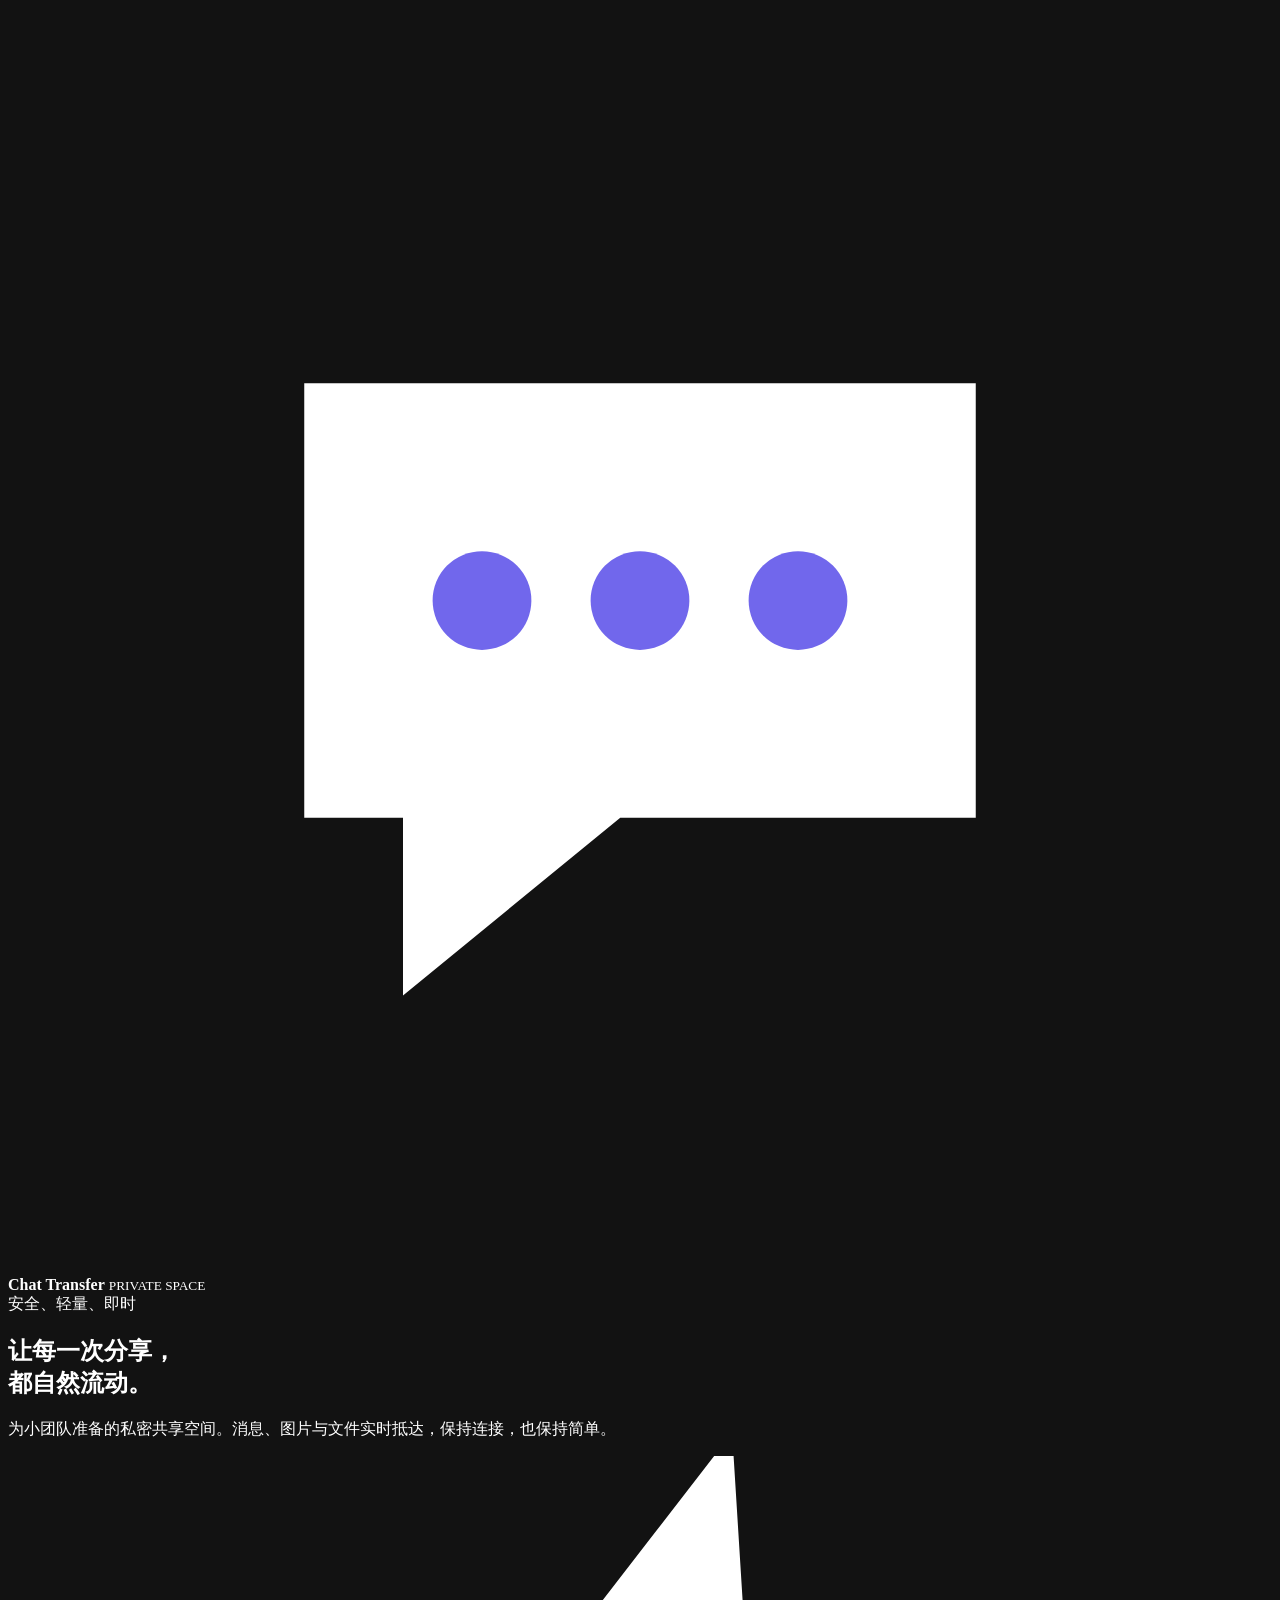
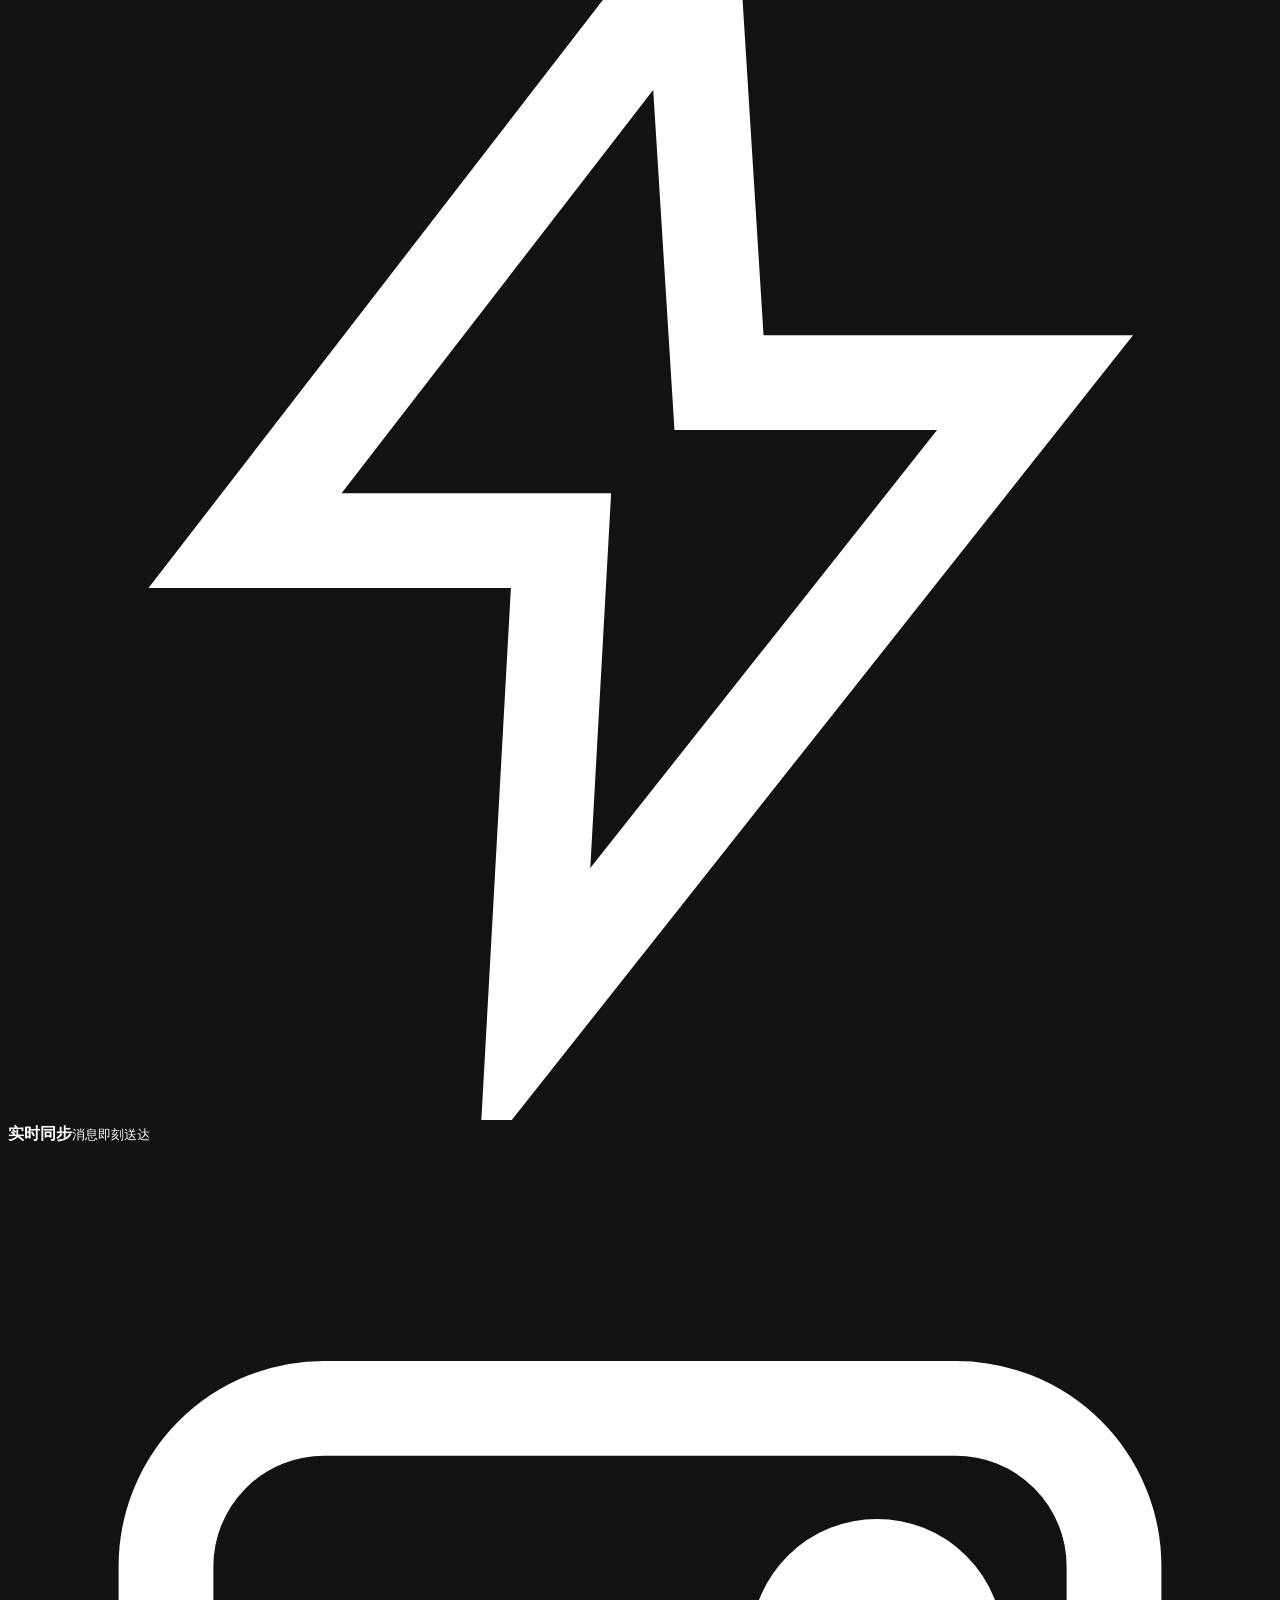
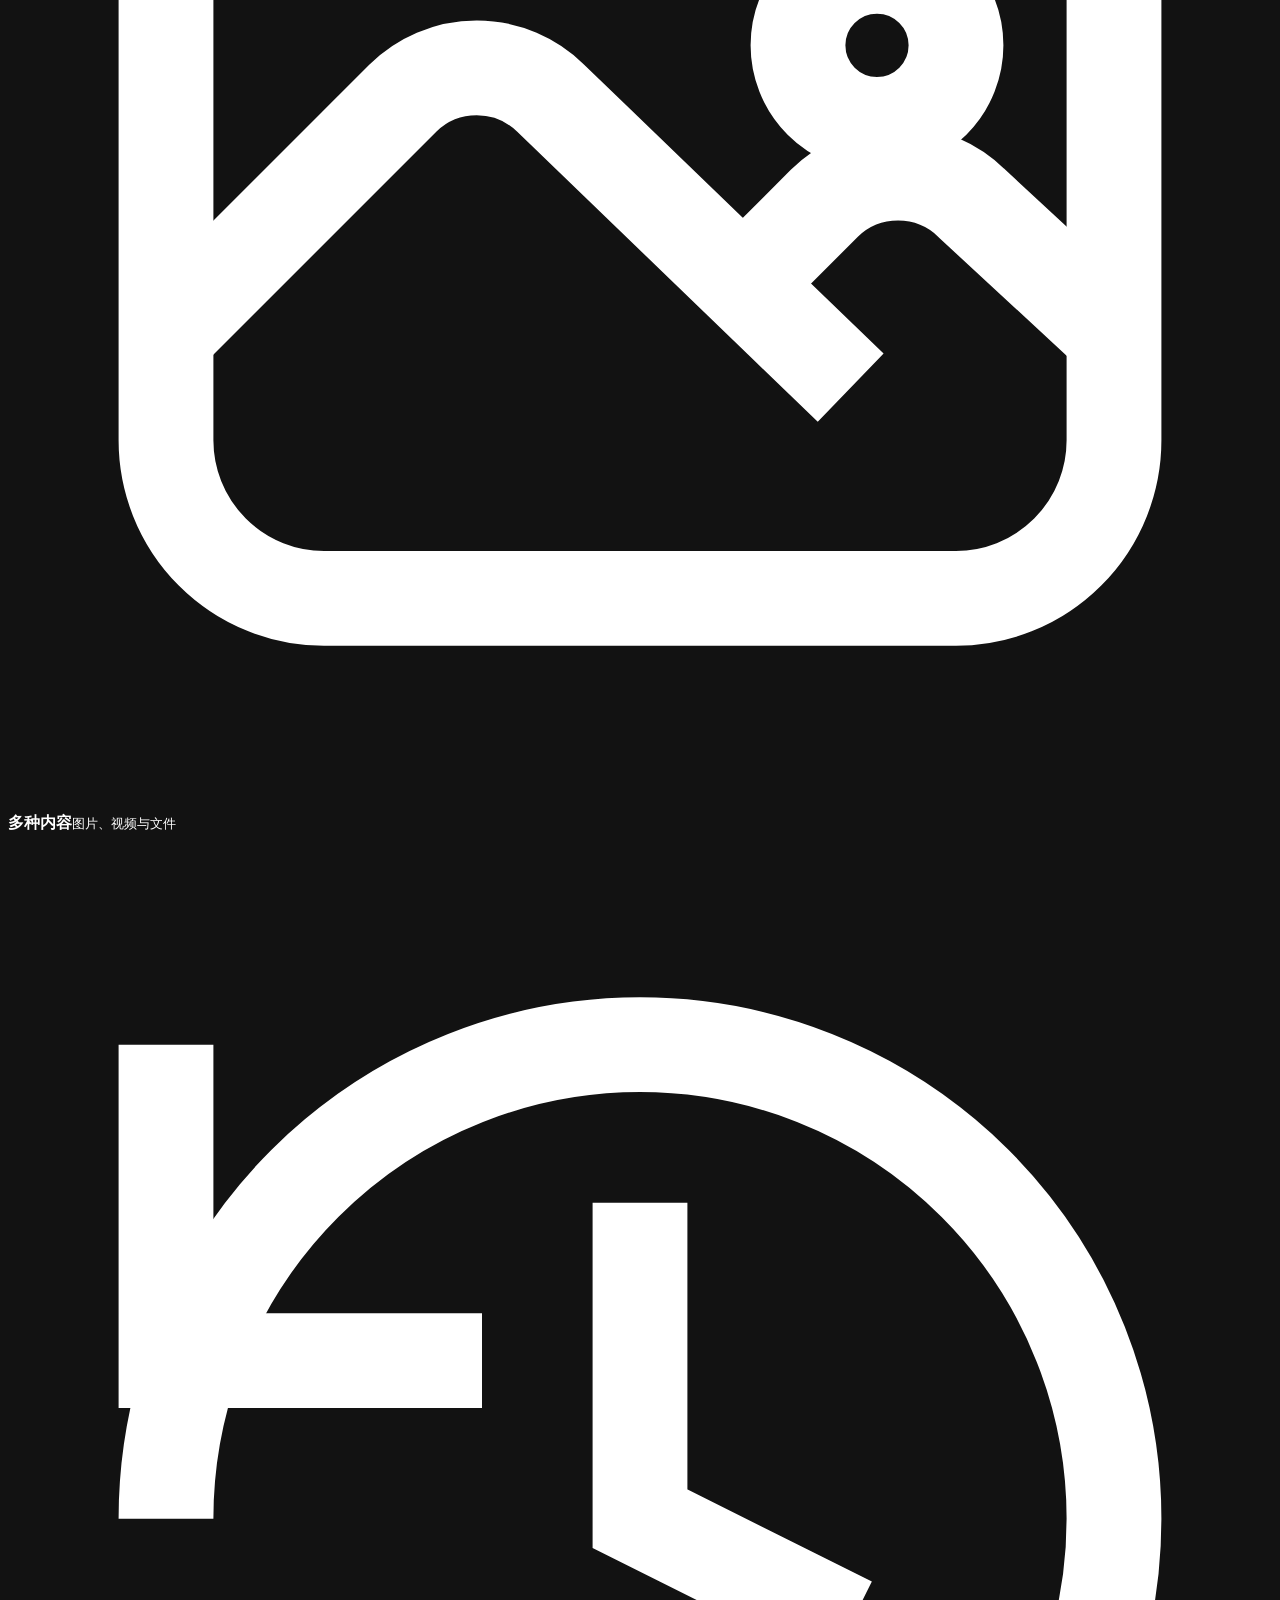
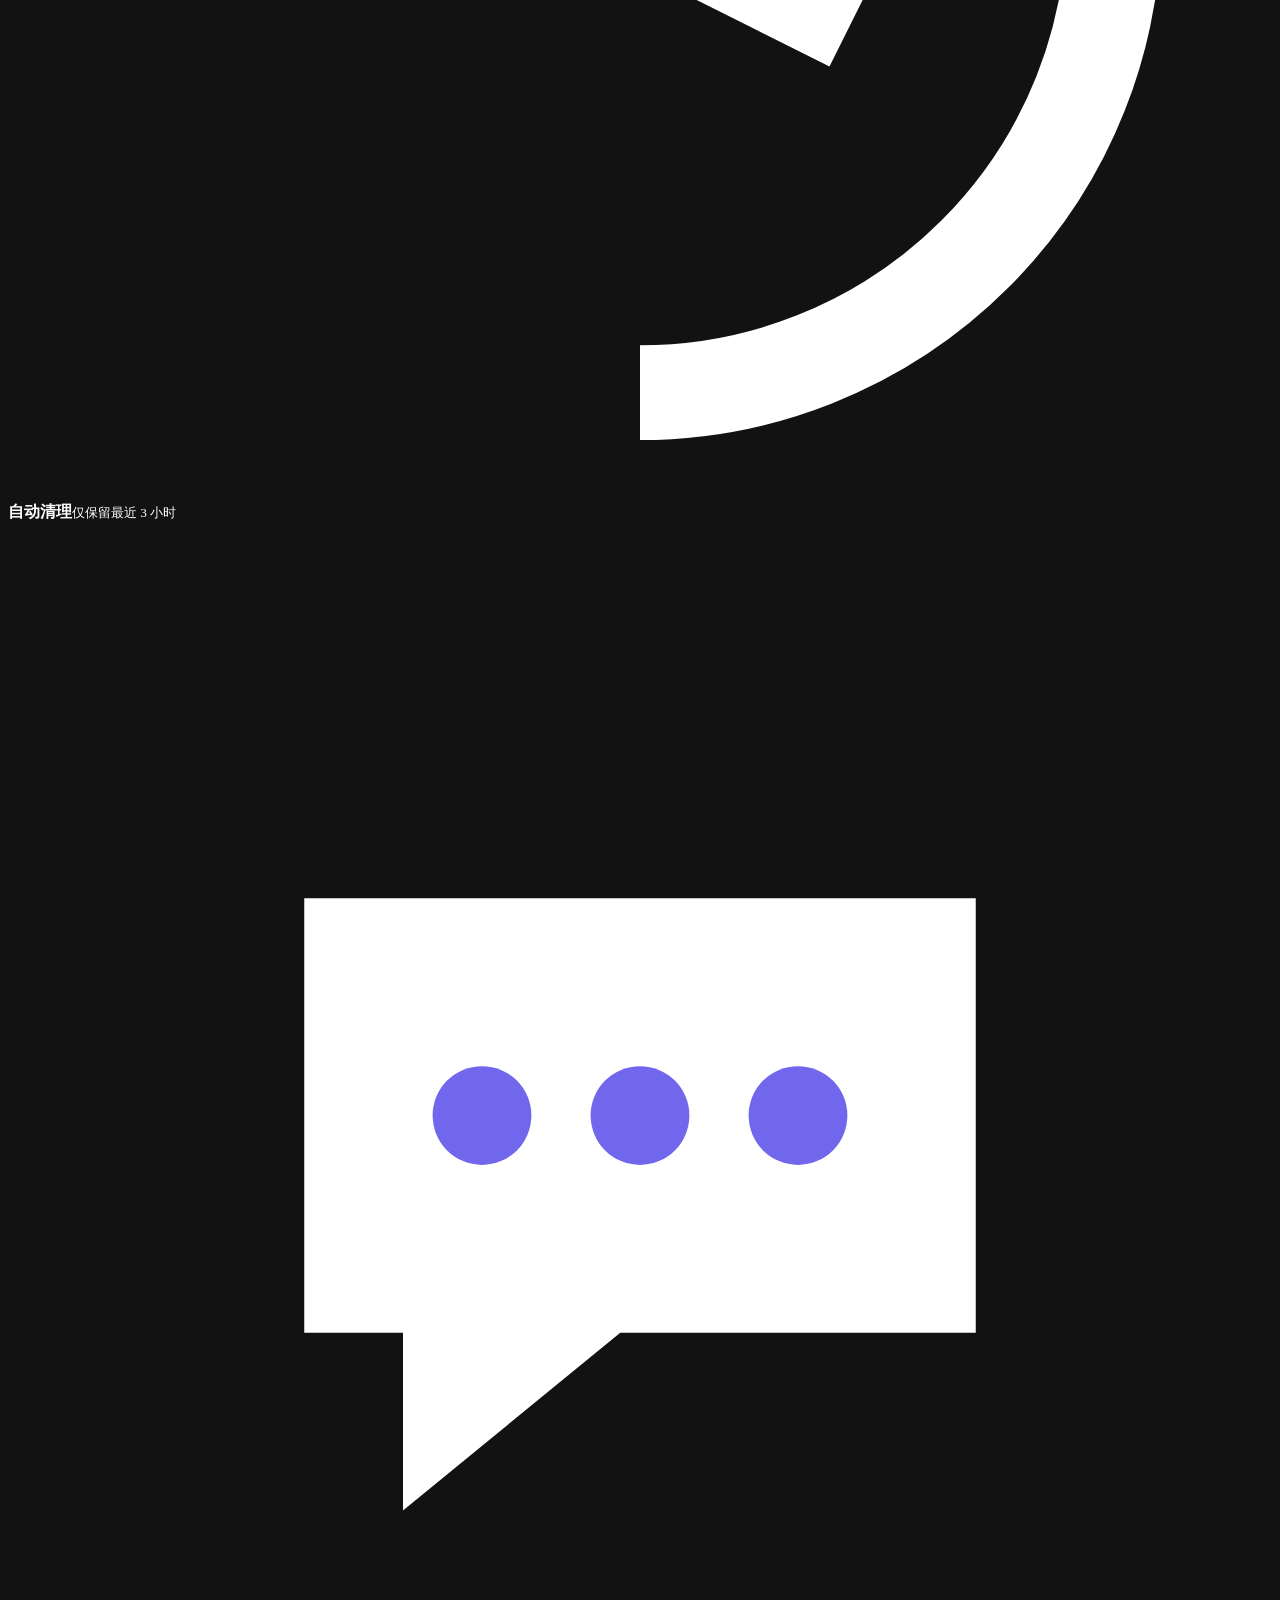
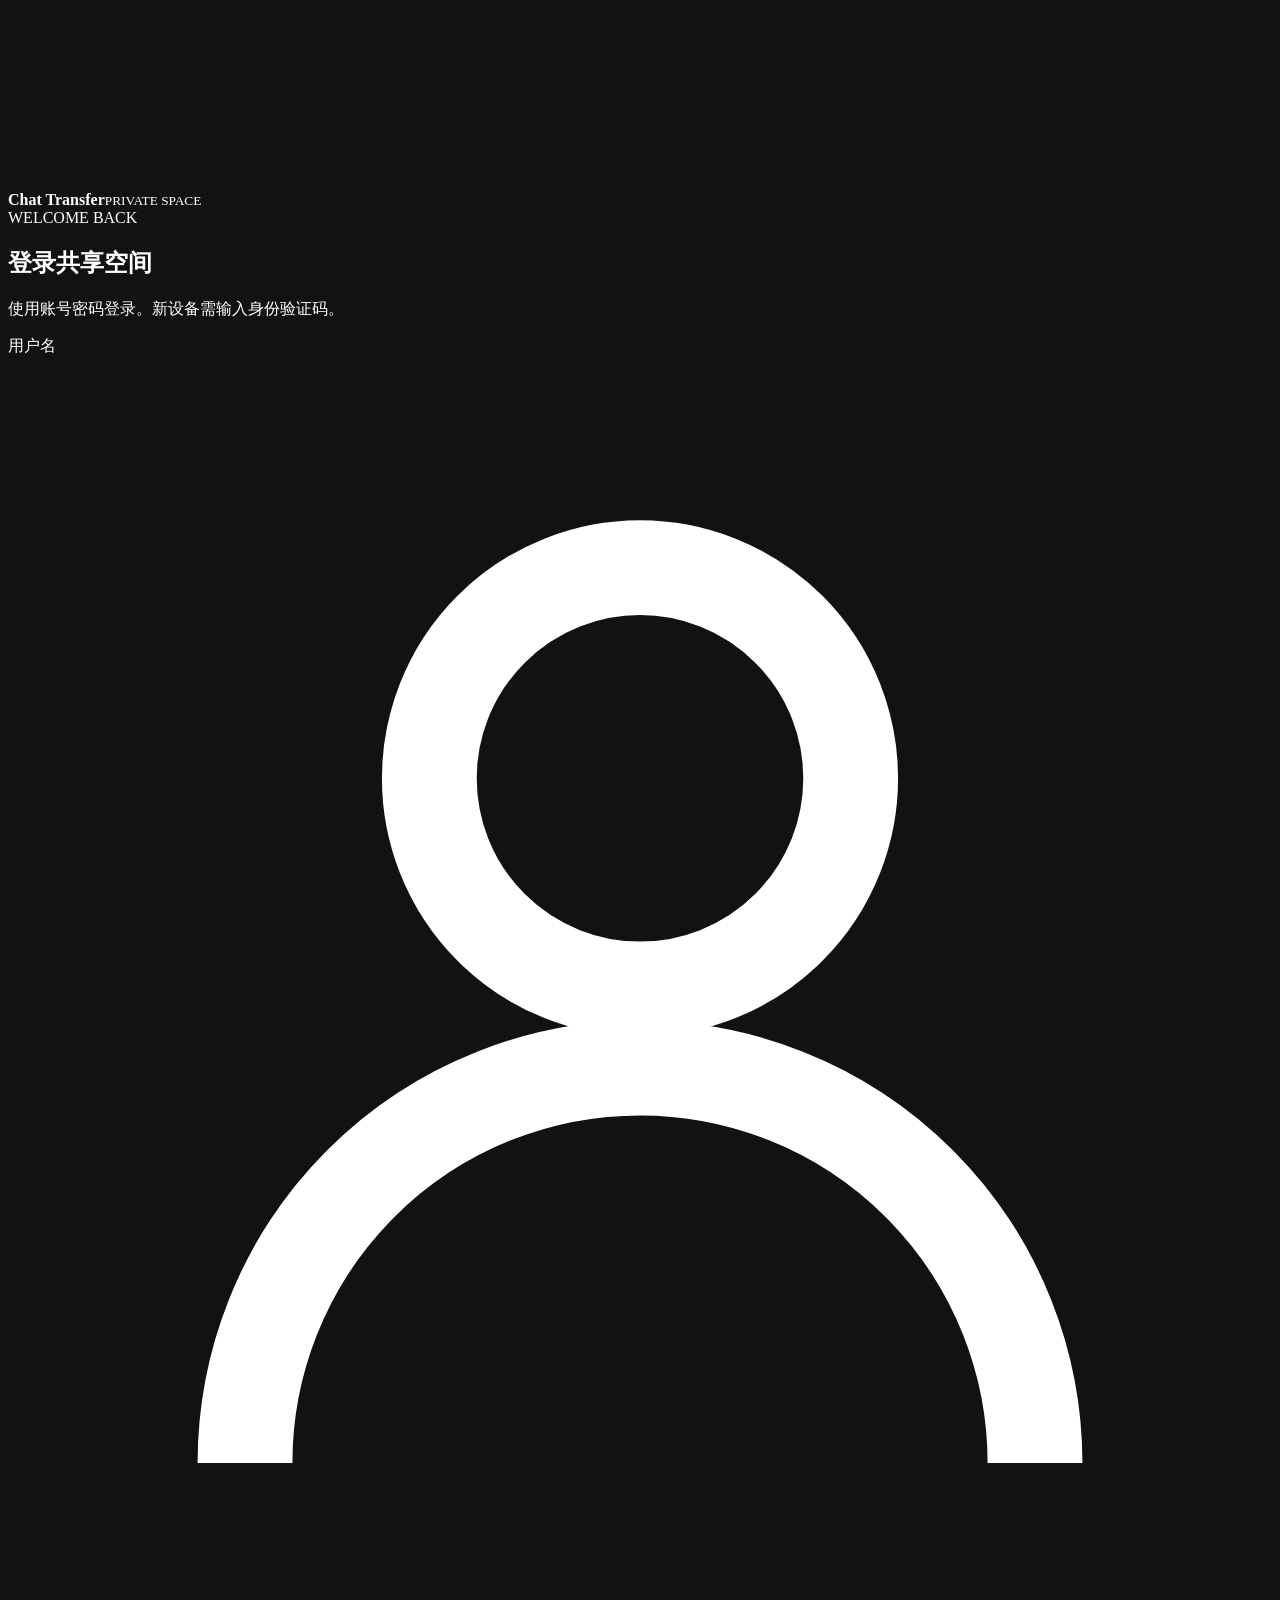
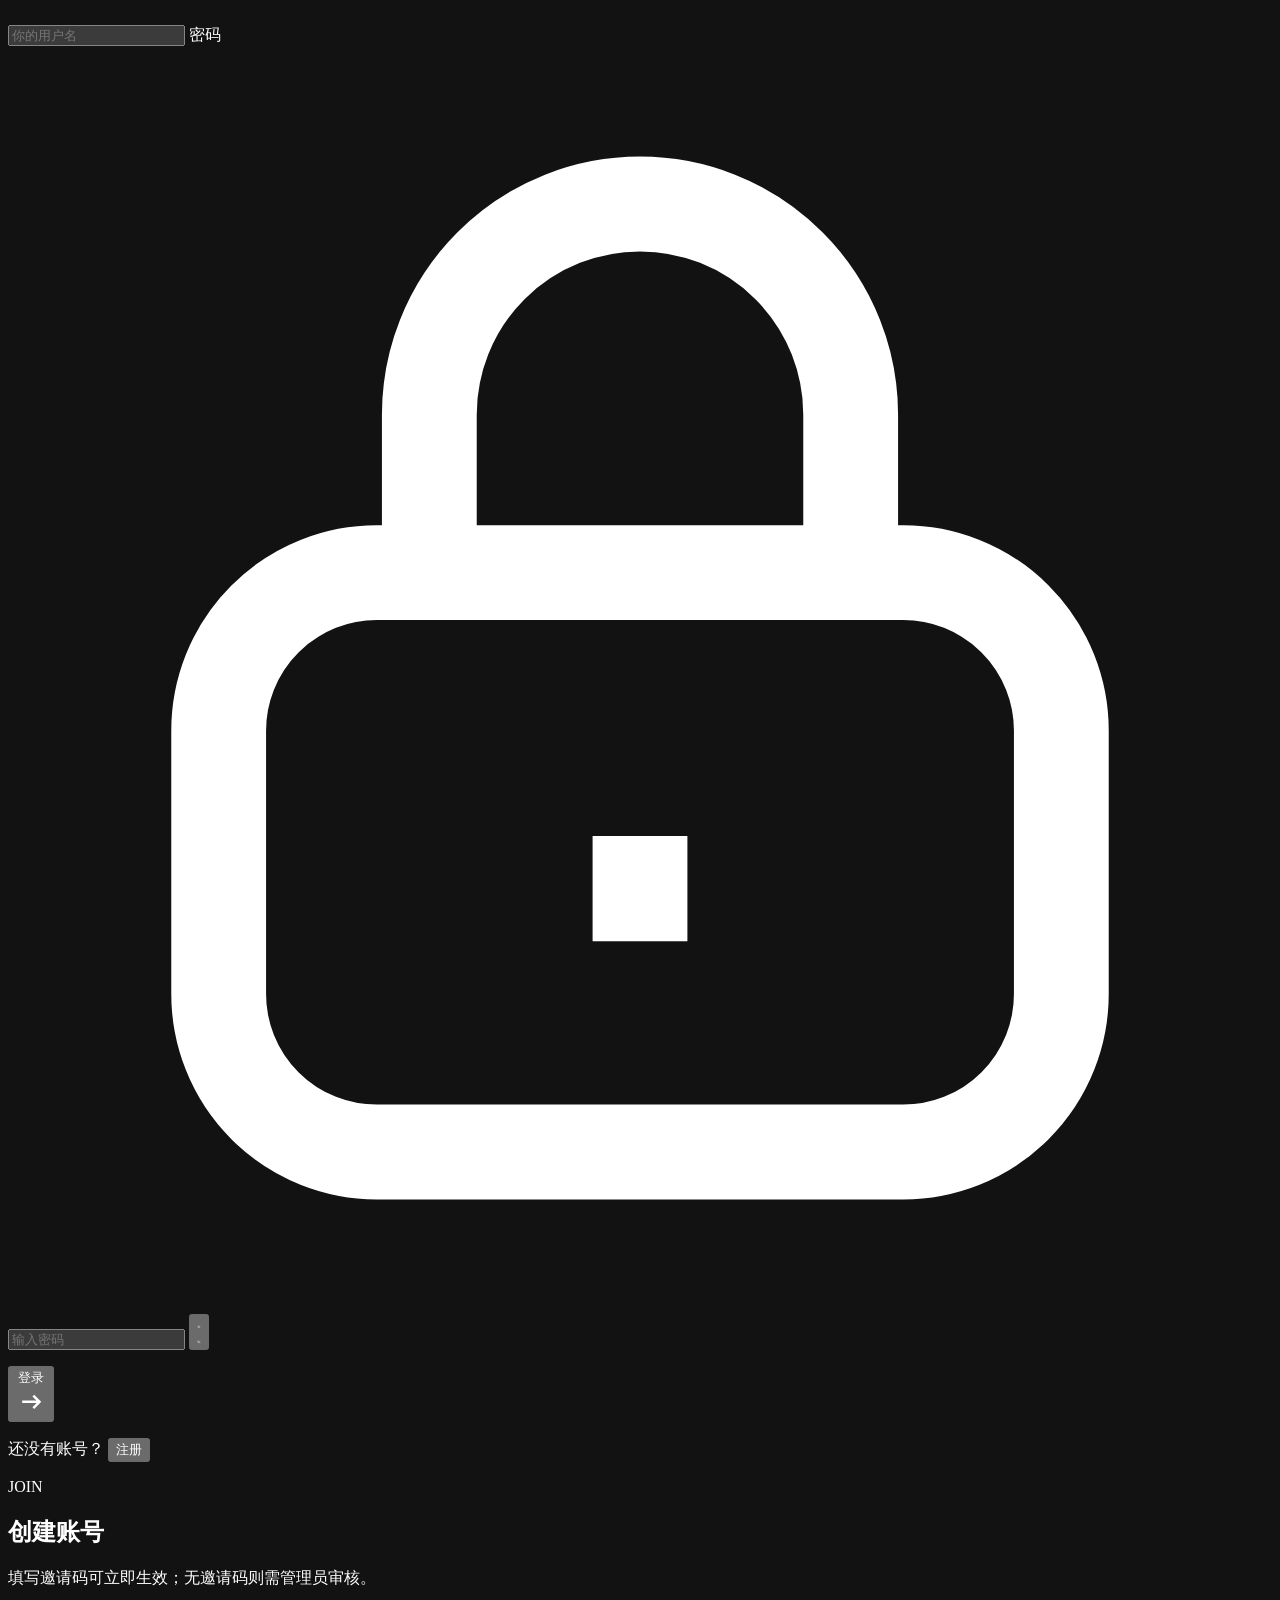
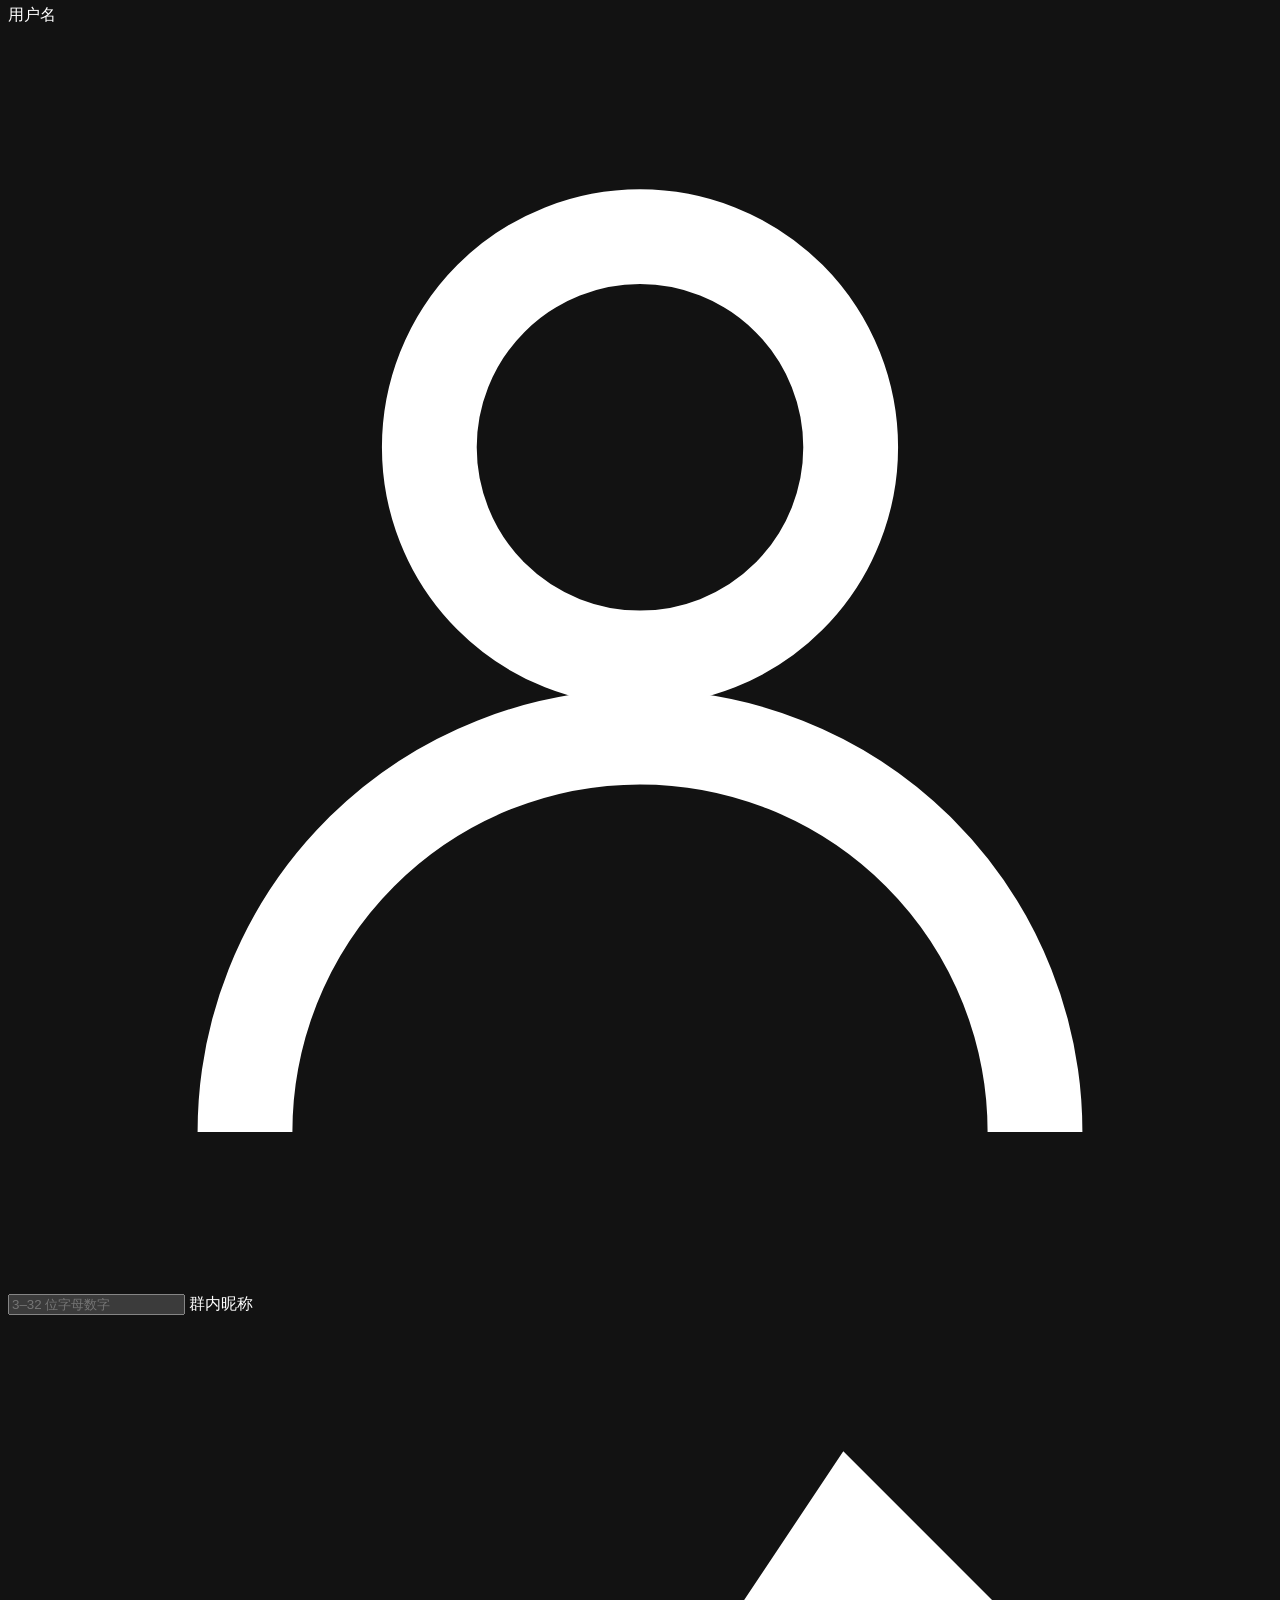
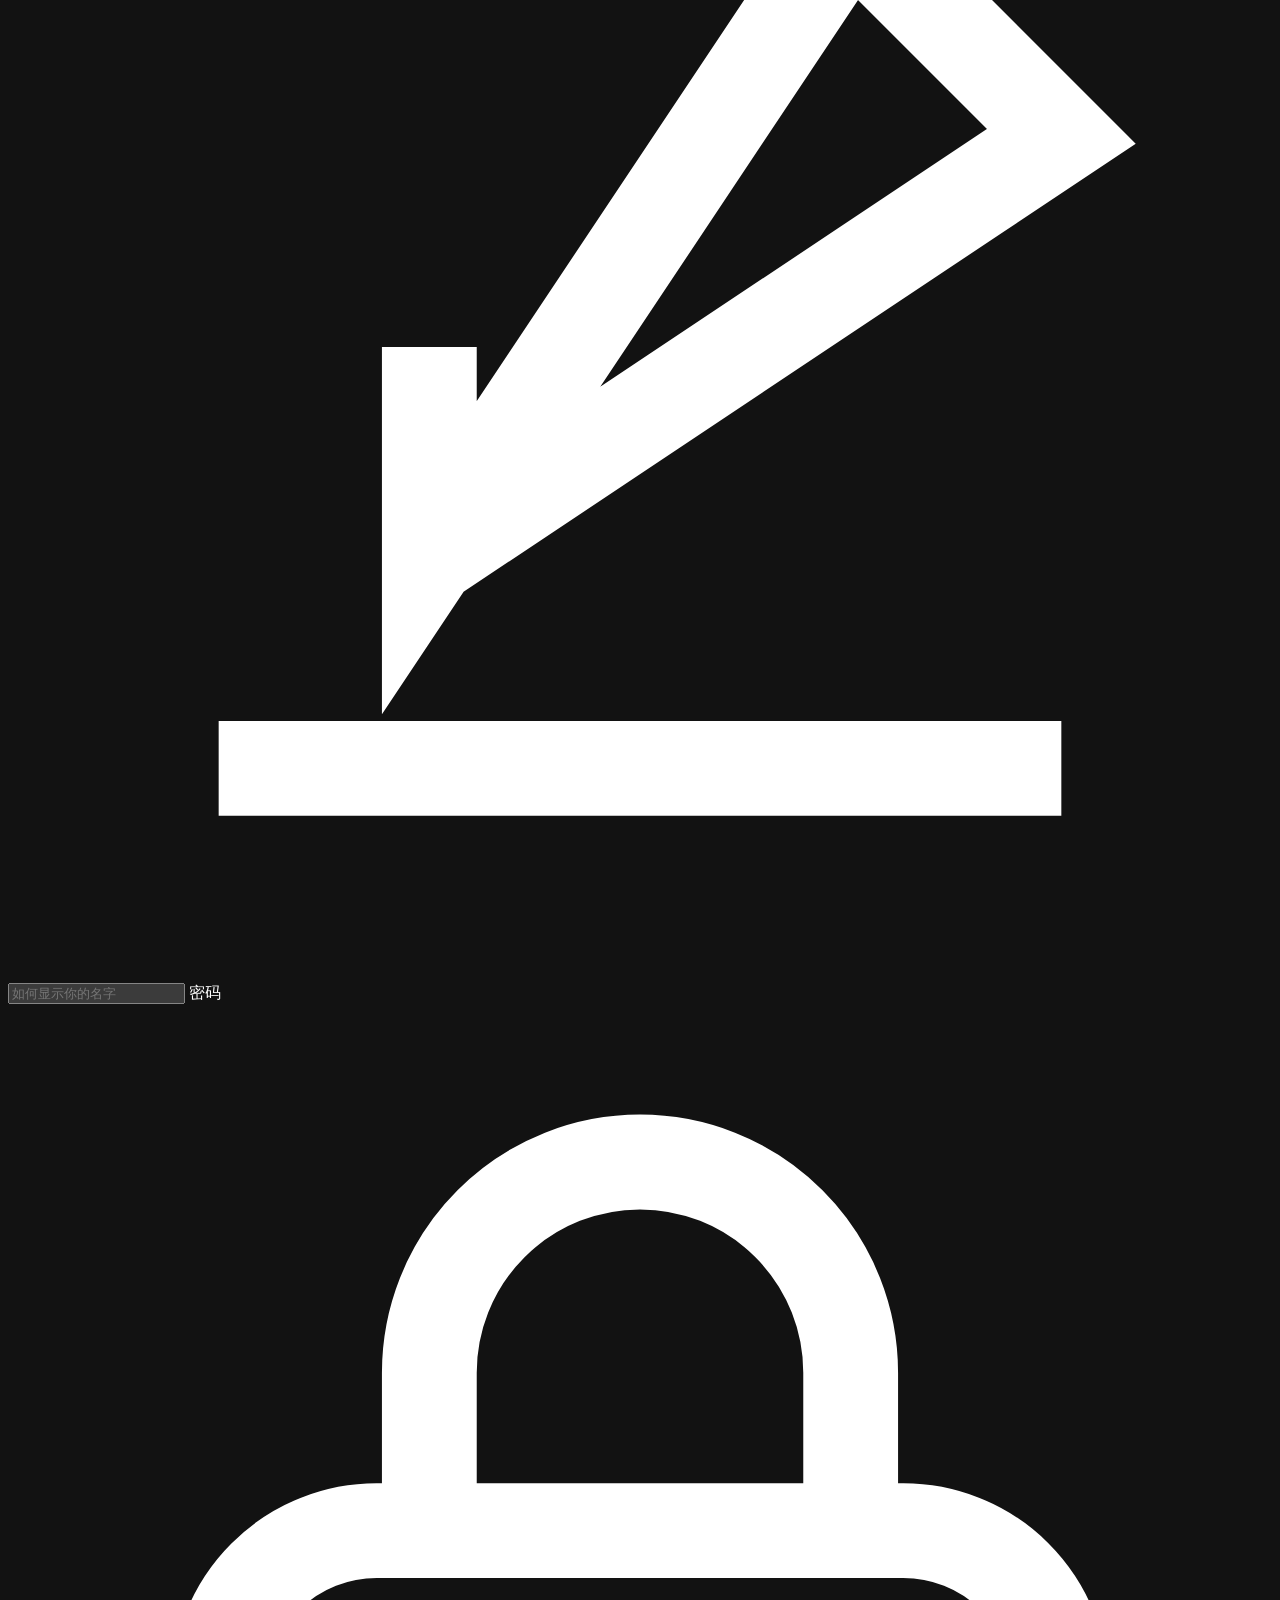
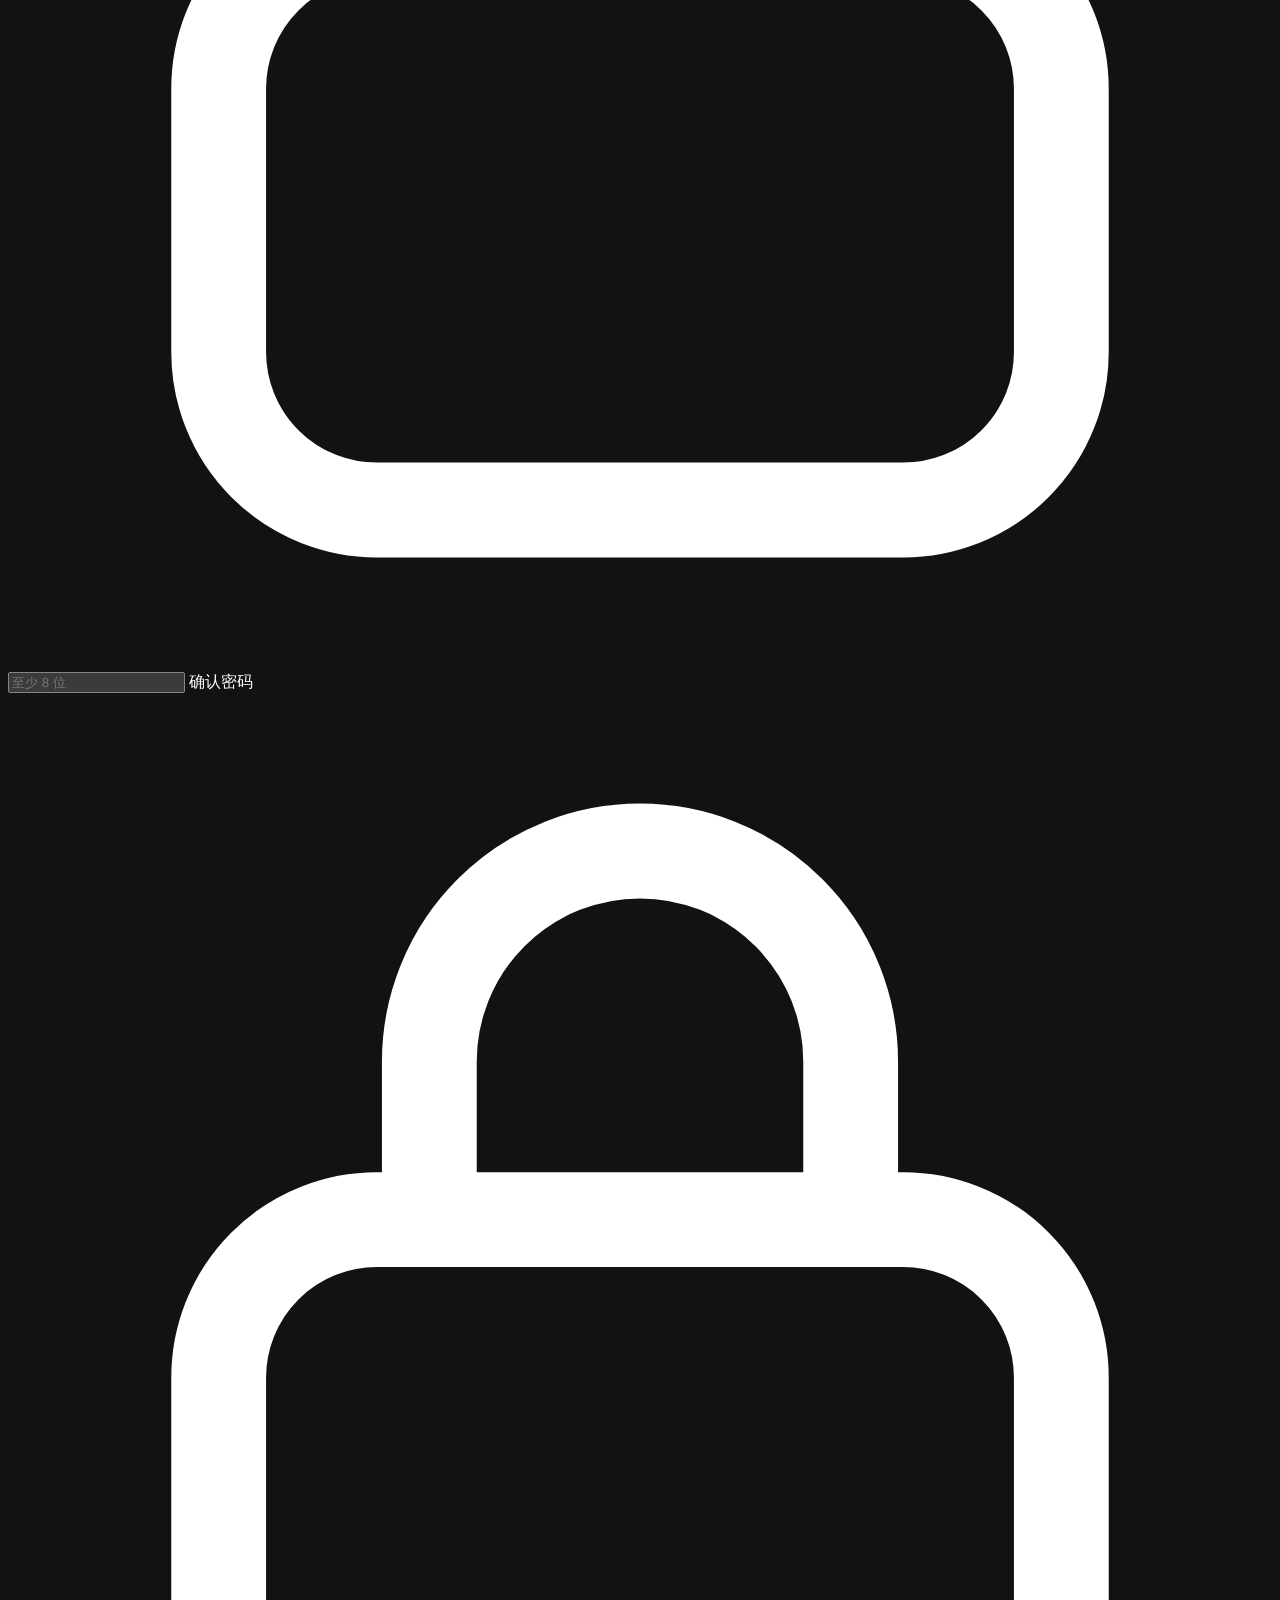
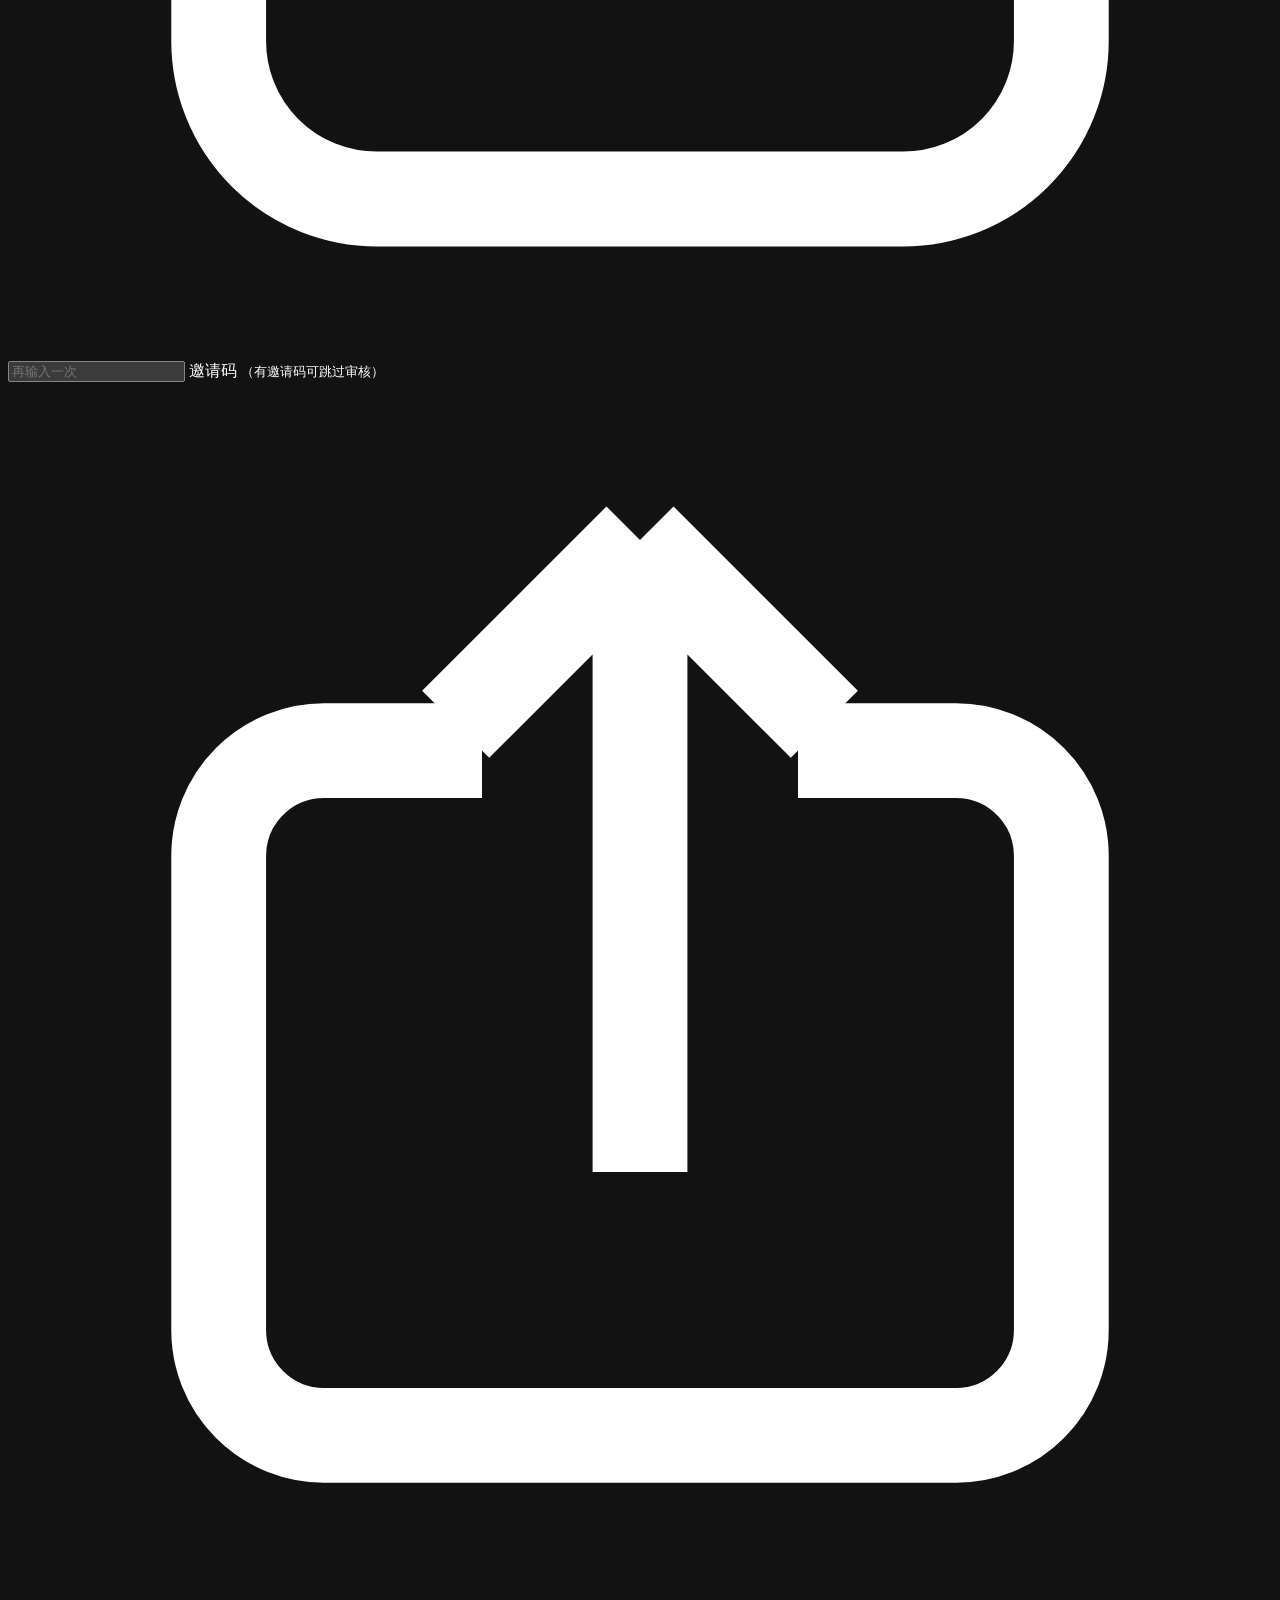
==== commit 99dd73b7: "feat: add user accounts, admin review, TOTP, invites, and device trust Replace shared password gate " ====
--- a/static/index.html
+++ b/static/index.html
@@ -86,63 +86,232 @@
           <span class="brand-copy"><strong>Chat Transfer</strong><small>PRIVATE SPACE</small></span>
         </div>
 
-        <header class="login-heading">
-          <span class="section-kicker">WELCOME BACK</span>
-          <h2 id="login-title">进入共享空间</h2>
-          <p>输入你的昵称与访问密码，开始安全分享。</p>
-        </header>
-
-        <form id="login-form" autocomplete="on" novalidate>
-          <label class="field" for="nickname">
-            <span class="field-label">昵称</span>
-            <span class="input-shell">
-              <svg viewBox="0 0 24 24" fill="none" stroke="currentColor" stroke-width="1.8" aria-hidden="true">
-                <circle cx="12" cy="8" r="4" />
-                <path d="M4.5 21a7.5 7.5 0 0 1 15 0" />
-              </svg>
-              <input id="nickname" name="nickname" type="text" maxlength="24" autocomplete="nickname" placeholder="如何称呼你？" required />
-            </span>
-          </label>
-
-          <label class="field" for="password">
-            <span class="field-label">访问密码</span>
-            <span class="input-shell">
-              <svg viewBox="0 0 24 24" fill="none" stroke="currentColor" stroke-width="1.8" aria-hidden="true">
-                <rect x="4" y="10" width="16" height="11" rx="3" />
-                <path d="M8 10V7a4 4 0 0 1 8 0v3m-4 5v2" />
-              </svg>
-              <input id="password" name="password" type="password" maxlength="256" autocomplete="current-password" placeholder="输入管理员密码" required />
-              <button type="button" id="password-toggle" class="password-toggle" aria-label="显示密码" aria-pressed="false">
-                <svg class="eye-open" viewBox="0 0 24 24" fill="none" stroke="currentColor" stroke-width="1.8" aria-hidden="true">
-                  <path d="M2.5 12s3.5-6 9.5-6 9.5 6 9.5 6-3.5 6-9.5 6-9.5-6-9.5-6Z" />
-                  <circle cx="12" cy="12" r="2.5" />
-                </svg>
-                <svg class="eye-closed" viewBox="0 0 24 24" fill="none" stroke="currentColor" stroke-width="1.8" aria-hidden="true">
-                  <path d="m3 3 18 18M10.6 6.2A9.8 9.8 0 0 1 12 6c6 0 9.5 6 9.5 6a15 15 0 0 1-2.1 2.8M6.4 6.5C3.9 8.3 2.5 12 2.5 12s3.5 6 9.5 6c1.3 0 2.5-.3 3.5-.7M9.9 9.9a3 3 0 0 0 4.2 4.2" />
-                </svg>
+        <!-- Login panel -->
+        <div id="panel-login" class="auth-panel">
+          <header class="login-heading">
+            <span class="section-kicker">WELCOME BACK</span>
+            <h2 id="login-title">登录共享空间</h2>
+            <p>使用账号密码登录。新设备需输入身份验证码。</p>
+          </header>
+
+          <form id="login-form" autocomplete="on" novalidate>
+            <label class="field" for="login-username">
+              <span class="field-label">用户名</span>
+              <span class="input-shell">
+                <svg viewBox="0 0 24 24" fill="none" stroke="currentColor" stroke-width="1.8" aria-hidden="true">
+                  <circle cx="12" cy="8" r="4" /><path d="M4.5 21a7.5 7.5 0 0 1 15 0" />
+                </svg>
+                <input id="login-username" name="username" type="text" maxlength="32" autocomplete="username" placeholder="你的用户名" required />
+              </span>
+            </label>
+
+            <label class="field" for="login-password">
+              <span class="field-label">密码</span>
+              <span class="input-shell">
+                <svg viewBox="0 0 24 24" fill="none" stroke="currentColor" stroke-width="1.8" aria-hidden="true">
+                  <rect x="4" y="10" width="16" height="11" rx="3" />
+                  <path d="M8 10V7a4 4 0 0 1 8 0v3m-4 5v2" />
+                </svg>
+                <input id="login-password" name="password" type="password" maxlength="128" autocomplete="current-password" placeholder="输入密码" required />
+                <button type="button" id="login-password-toggle" class="password-toggle" aria-label="显示密码" aria-pressed="false">
+                  <svg class="eye-open" viewBox="0 0 24 24" fill="none" stroke="currentColor" stroke-width="1.8" aria-hidden="true">
+                    <path d="M2.5 12s3.5-6 9.5-6 9.5 6 9.5 6-3.5 6-9.5 6-9.5-6-9.5-6Z" /><circle cx="12" cy="12" r="2.5" />
+                  </svg>
+                  <svg class="eye-closed" viewBox="0 0 24 24" fill="none" stroke="currentColor" stroke-width="1.8" aria-hidden="true">
+                    <path d="m3 3 18 18M10.6 6.2A9.8 9.8 0 0 1 12 6c6 0 9.5 6 9.5 6a15 15 0 0 1-2.1 2.8M6.4 6.5C3.9 8.3 2.5 12 2.5 12s3.5 6 9.5 6c1.3 0 2.5-.3 3.5-.7M9.9 9.9a3 3 0 0 0 4.2 4.2" />
+                  </svg>
+                </button>
+              </span>
+            </label>
+
+            <p id="login-error" class="error hidden" role="alert"></p>
+
+            <button type="submit" class="login-button" id="login-btn">
+              <span class="button-label">登录</span>
+              <span class="button-arrow" aria-hidden="true">
+                <svg viewBox="0 0 24 24" fill="none" stroke="currentColor" stroke-width="2"><path d="M5 12h14m-5-5 5 5-5 5" /></svg>
+              </span>
+              <span class="button-spinner" aria-hidden="true"></span>
+            </button>
+          </form>
+
+          <p class="auth-switch">还没有账号？ <button type="button" class="link-btn" id="goto-register">注册</button></p>
+        </div>
+
+        <!-- Register panel -->
+        <div id="panel-register" class="auth-panel hidden">
+          <header class="login-heading">
+            <span class="section-kicker">JOIN</span>
+            <h2>创建账号</h2>
+            <p>填写邀请码可立即生效；无邀请码则需管理员审核。</p>
+          </header>
+
+          <form id="register-form" autocomplete="on" novalidate>
+            <label class="field" for="reg-username">
+              <span class="field-label">用户名</span>
+              <span class="input-shell">
+                <svg viewBox="0 0 24 24" fill="none" stroke="currentColor" stroke-width="1.8" aria-hidden="true">
+                  <circle cx="12" cy="8" r="4" /><path d="M4.5 21a7.5 7.5 0 0 1 15 0" />
+                </svg>
+                <input id="reg-username" type="text" maxlength="32" autocomplete="username" placeholder="3–32 位字母数字" required />
+              </span>
+            </label>
+            <label class="field" for="reg-display-name">
+              <span class="field-label">群内昵称</span>
+              <span class="input-shell">
+                <svg viewBox="0 0 24 24" fill="none" stroke="currentColor" stroke-width="1.8" aria-hidden="true">
+                  <path d="M4 20h16M8 16l8-12 4 4-12 8H8v-4Z" />
+                </svg>
+                <input id="reg-display-name" type="text" maxlength="24" autocomplete="nickname" placeholder="如何显示你的名字" required />
+              </span>
+            </label>
+            <label class="field" for="reg-password">
+              <span class="field-label">密码</span>
+              <span class="input-shell">
+                <svg viewBox="0 0 24 24" fill="none" stroke="currentColor" stroke-width="1.8" aria-hidden="true">
+                  <rect x="4" y="10" width="16" height="11" rx="3" /><path d="M8 10V7a4 4 0 0 1 8 0v3" />
+                </svg>
+                <input id="reg-password" type="password" maxlength="128" autocomplete="new-password" placeholder="至少 8 位" required />
+              </span>
+            </label>
+            <label class="field" for="reg-password2">
+              <span class="field-label">确认密码</span>
+              <span class="input-shell">
+                <svg viewBox="0 0 24 24" fill="none" stroke="currentColor" stroke-width="1.8" aria-hidden="true">
+                  <rect x="4" y="10" width="16" height="11" rx="3" /><path d="M8 10V7a4 4 0 0 1 8 0v3" />
+                </svg>
+                <input id="reg-password2" type="password" maxlength="128" autocomplete="new-password" placeholder="再输入一次" required />
+              </span>
+            </label>
+            <label class="field" for="reg-invite">
+              <span class="field-label">邀请码 <small class="field-hint">（有邀请码可跳过审核）</small></span>
+              <span class="input-shell">
+                <svg viewBox="0 0 24 24" fill="none" stroke="currentColor" stroke-width="1.8" aria-hidden="true">
+                  <path d="M15 7h3a2 2 0 0 1 2 2v9a2 2 0 0 1-2 2H6a2 2 0 0 1-2-2V9a2 2 0 0 1 2-2h3" />
+                  <path d="M12 15V3m0 0 3.5 3.5M12 3 8.5 6.5" />
+                </svg>
+                <input id="reg-invite" type="text" maxlength="32" autocomplete="off" placeholder="可选 · 24 小时内有效" />
+              </span>
+            </label>
+            <p id="register-error" class="error hidden" role="alert"></p>
+            <button type="submit" class="login-button" id="register-btn">
+              <span class="button-label">提交注册</span>
+              <span class="button-arrow" aria-hidden="true">
+                <svg viewBox="0 0 24 24" fill="none" stroke="currentColor" stroke-width="2"><path d="M5 12h14m-5-5 5 5-5 5" /></svg>
+              </span>
+              <span class="button-spinner" aria-hidden="true"></span>
+            </button>
+          </form>
+          <p class="auth-switch">已有账号？ <button type="button" class="link-btn" id="goto-login">返回登录</button></p>
+        </div>
+
+        <!-- Status: pending / rejected / disabled -->
+        <div id="panel-status" class="auth-panel hidden">
+          <header class="login-heading">
+            <span class="section-kicker">STATUS</span>
+            <h2 id="status-title">账号状态</h2>
+            <p id="status-message">—</p>
+          </header>
+          <button type="button" class="login-button secondary-btn" id="status-logout-btn">
+            <span class="button-label">退出登录</span>
+          </button>
+        </div>
+
+        <!-- TOTP setup -->
+        <div id="panel-totp-setup" class="auth-panel hidden">
+          <header class="login-heading">
+            <span class="section-kicker">SECURE</span>
+            <h2>绑定身份验证器</h2>
+            <p>使用 Google Authenticator 等 App 扫描二维码，或手动输入密钥。</p>
+          </header>
+          <div id="totp-qr" class="totp-qr" aria-hidden="true"></div>
+          <div class="totp-secret-box">
+            <span class="field-label">手动密钥</span>
+            <code id="totp-secret" class="totp-secret"></code>
+          </div>
+          <form id="totp-setup-form" novalidate>
+            <label class="field" for="totp-setup-code">
+              <span class="field-label">6 位验证码</span>
+              <span class="input-shell">
+                <svg viewBox="0 0 24 24" fill="none" stroke="currentColor" stroke-width="1.8" aria-hidden="true">
+                  <rect x="3" y="5" width="18" height="14" rx="2" /><path d="M7 10h2m3 0h2m3 0h2M7 14h10" />
+                </svg>
+                <input id="totp-setup-code" type="text" inputmode="numeric" pattern="[0-9]*" maxlength="6" autocomplete="one-time-code" placeholder="000000" required />
+              </span>
+            </label>
+            <p id="totp-setup-error" class="error hidden" role="alert"></p>
+            <button type="submit" class="login-button" id="totp-setup-btn">
+              <span class="button-label">确认绑定</span>
+              <span class="button-spinner" aria-hidden="true"></span>
+            </button>
+          </form>
+          <button type="button" class="link-btn" id="totp-setup-logout">退出</button>
+        </div>
+
+        <!-- Recovery codes (one-time show) -->
+        <div id="panel-recovery" class="auth-panel hidden">
+          <header class="login-heading">
+            <span class="section-kicker">BACKUP</span>
+            <h2>保存恢复码</h2>
+            <p>请立即抄写或下载。丢失手机时可用它们登录。此页只显示一次。</p>
+          </header>
+          <ul id="recovery-codes-list" class="recovery-list"></ul>
+          <button type="button" class="login-button" id="recovery-continue-btn">
+            <span class="button-label">我已保存，进入空间</span>
+          </button>
+        </div>
+
+        <!-- 2FA verify -->
+        <div id="panel-2fa" class="auth-panel hidden">
+          <header class="login-heading">
+            <span class="section-kicker">VERIFY</span>
+            <h2>身份验证</h2>
+            <p>检测到新设备或浏览器，请输入验证器中的 6 位验证码。</p>
+          </header>
+          <form id="twofa-form" novalidate>
+            <label class="field" for="twofa-code">
+              <span class="field-label">验证码</span>
+              <span class="input-shell">
+                <svg viewBox="0 0 24 24" fill="none" stroke="currentColor" stroke-width="1.8" aria-hidden="true">
+                  <rect x="3" y="5" width="18" height="14" rx="2" /><path d="M7 10h2m3 0h2m3 0h2M7 14h10" />
+                </svg>
+                <input id="twofa-code" type="text" inputmode="numeric" maxlength="6" autocomplete="one-time-code" placeholder="000000" required />
+              </span>
+            </label>
+            <label class="check-row" for="trust-device">
+              <input type="checkbox" id="trust-device" checked />
+              <span id="trust-device-label">信任此设备</span>
+            </label>
+            <p id="twofa-error" class="error hidden" role="alert"></p>
+            <button type="submit" class="login-button" id="twofa-btn">
+              <span class="button-label">验证并登录</span>
+              <span class="button-spinner" aria-hidden="true"></span>
+            </button>
+          </form>
+          <details class="recover-details">
+            <summary>使用恢复码</summary>
+            <form id="recover-form" class="recover-form" novalidate>
+              <label class="field" for="recover-code">
+                <span class="field-label">恢复码</span>
+                <span class="input-shell">
+                  <input id="recover-code" type="text" maxlength="20" placeholder="XXXX-XXXX" required />
+                </span>
+              </label>
+              <p id="recover-error" class="error hidden" role="alert"></p>
+              <button type="submit" class="login-button secondary-btn" id="recover-btn">
+                <span class="button-label">使用恢复码</span>
               </button>
-            </span>
-          </label>
-
-          <p id="login-error" class="error hidden" role="alert"></p>
-
-          <button type="submit" class="login-button" id="login-btn">
-            <span class="button-label">进入空间</span>
-            <span class="button-arrow" aria-hidden="true">
-              <svg viewBox="0 0 24 24" fill="none" stroke="currentColor" stroke-width="2">
-                <path d="M5 12h14m-5-5 5 5-5 5" />
-              </svg>
-            </span>
-            <span class="button-spinner" aria-hidden="true"></span>
-          </button>
-        </form>
+            </form>
+          </details>
+          <button type="button" class="link-btn" id="twofa-logout">退出</button>
+        </div>
 
         <div class="privacy-note">
           <svg viewBox="0 0 24 24" fill="none" stroke="currentColor" stroke-width="1.8" aria-hidden="true">
             <path d="M12 3 5 6v5c0 4.7 2.9 8.3 7 10 4.1-1.7 7-5.3 7-10V6l-7-3Z" />
             <path d="m9 12 2 2 4-4" />
           </svg>
-          <span>通过验证的成员将进入同一个私密群聊</span>
+          <span>审核通过的成员将进入同一个私密群聊</span>
         </div>
       </section>
     </main>
@@ -193,6 +362,16 @@
         <div class="user-card">
           <span class="user-avatar" id="side-avatar">U</span>
           <span class="user-copy"><small>当前身份</small><strong id="my-name">—</strong></span>
+          <button id="security-btn" class="icon-btn" type="button" title="安全设置" aria-label="安全设置">
+            <svg viewBox="0 0 24 24" fill="none" stroke="currentColor" stroke-width="1.8" aria-hidden="true">
+              <rect x="4" y="10" width="16" height="11" rx="3" /><path d="M8 10V7a4 4 0 0 1 8 0v3" />
+            </svg>
+          </button>
+          <a id="admin-link" class="icon-btn admin-link hidden" href="/admin" title="管理后台" aria-label="管理后台">
+            <svg viewBox="0 0 24 24" fill="none" stroke="currentColor" stroke-width="1.8" aria-hidden="true">
+              <circle cx="12" cy="12" r="3" /><path d="M12 3v2m0 14v2M3 12h2m14 0h2m-3.5-6.5-1.4 1.4M7.9 16.1l-1.4 1.4m0-11.2 1.4 1.4m8.2 8.2 1.4 1.4" />
+            </svg>
+          </a>
           <button id="logout-btn" class="icon-btn logout-button" type="button" title="退出登录" aria-label="退出登录">
             <svg viewBox="0 0 24 24" fill="none" stroke="currentColor" stroke-width="1.8" aria-hidden="true">
               <path d="M9 21H5a2 2 0 0 1-2-2V5a2 2 0 0 1 2-2h4M16 17l5-5-5-5m5 5H9" />
@@ -200,6 +379,59 @@
           </button>
         </div>
       </aside>
+
+      <!-- Security settings panel -->
+      <div id="security-panel" class="security-panel hidden" role="dialog" aria-modal="true" aria-labelledby="security-title">
+        <div class="security-panel-backdrop" id="security-backdrop"></div>
+        <div class="security-sheet">
+          <header class="security-header">
+            <div>
+              <span class="section-kicker">SECURITY</span>
+              <h2 id="security-title">安全设置</h2>
+            </div>
+            <button type="button" class="icon-btn" id="security-close" aria-label="关闭">
+              <svg viewBox="0 0 24 24" fill="none" stroke="currentColor" stroke-width="2"><path d="m6 6 12 12M18 6 6 18" /></svg>
+            </button>
+          </header>
+
+          <section class="security-section">
+            <h3>受信任设备</h3>
+            <p class="security-desc">在这些设备上登录无需再次输入验证码。可随时吊销。</p>
+            <ul id="device-list" class="device-list"></ul>
+            <div id="device-empty" class="security-empty hidden">暂无受信任设备</div>
+          </section>
+
+          <section class="security-section">
+            <h3>修改密码</h3>
+            <p class="security-desc">修改后其他设备将被吊销信任，需重新验证。</p>
+            <form id="password-form" class="security-form" novalidate>
+              <label class="field" for="pw-current">
+                <span class="field-label">当前密码</span>
+                <span class="input-shell">
+                  <input id="pw-current" type="password" maxlength="128" autocomplete="current-password" required />
+                </span>
+              </label>
+              <label class="field" for="pw-new">
+                <span class="field-label">新密码</span>
+                <span class="input-shell">
+                  <input id="pw-new" type="password" maxlength="128" autocomplete="new-password" placeholder="至少 8 位" required />
+                </span>
+              </label>
+              <label class="field" for="pw-new2">
+                <span class="field-label">确认新密码</span>
+                <span class="input-shell">
+                  <input id="pw-new2" type="password" maxlength="128" autocomplete="new-password" required />
+                </span>
+              </label>
+              <p id="password-error" class="error hidden" role="alert"></p>
+              <button type="submit" class="login-button" id="password-btn">
+                <span class="button-label">更新密码</span>
+                <span class="button-spinner" aria-hidden="true"></span>
+              </button>
+            </form>
+          </section>
+        </div>
+      </div>
 
       <section id="chat-surface" class="chat-surface" aria-label="公共群聊">
         <header class="chat-header">
@@ -224,6 +456,11 @@
               </svg>
               3 小时留存
             </span>
+            <button id="mobile-security-btn" class="icon-btn mobile-logout" type="button" title="安全设置" aria-label="安全设置">
+              <svg viewBox="0 0 24 24" fill="none" stroke="currentColor" stroke-width="1.8" aria-hidden="true">
+                <rect x="4" y="10" width="16" height="11" rx="3" /><path d="M8 10V7a4 4 0 0 1 8 0v3" />
+              </svg>
+            </button>
             <button id="mobile-logout-btn" class="icon-btn mobile-logout" type="button" title="退出登录" aria-label="退出登录">
               <svg viewBox="0 0 24 24" fill="none" stroke="currentColor" stroke-width="1.8" aria-hidden="true">
                 <path d="M9 21H5a2 2 0 0 1-2-2V5a2 2 0 0 1 2-2h4M16 17l5-5-5-5m5 5H9" />
